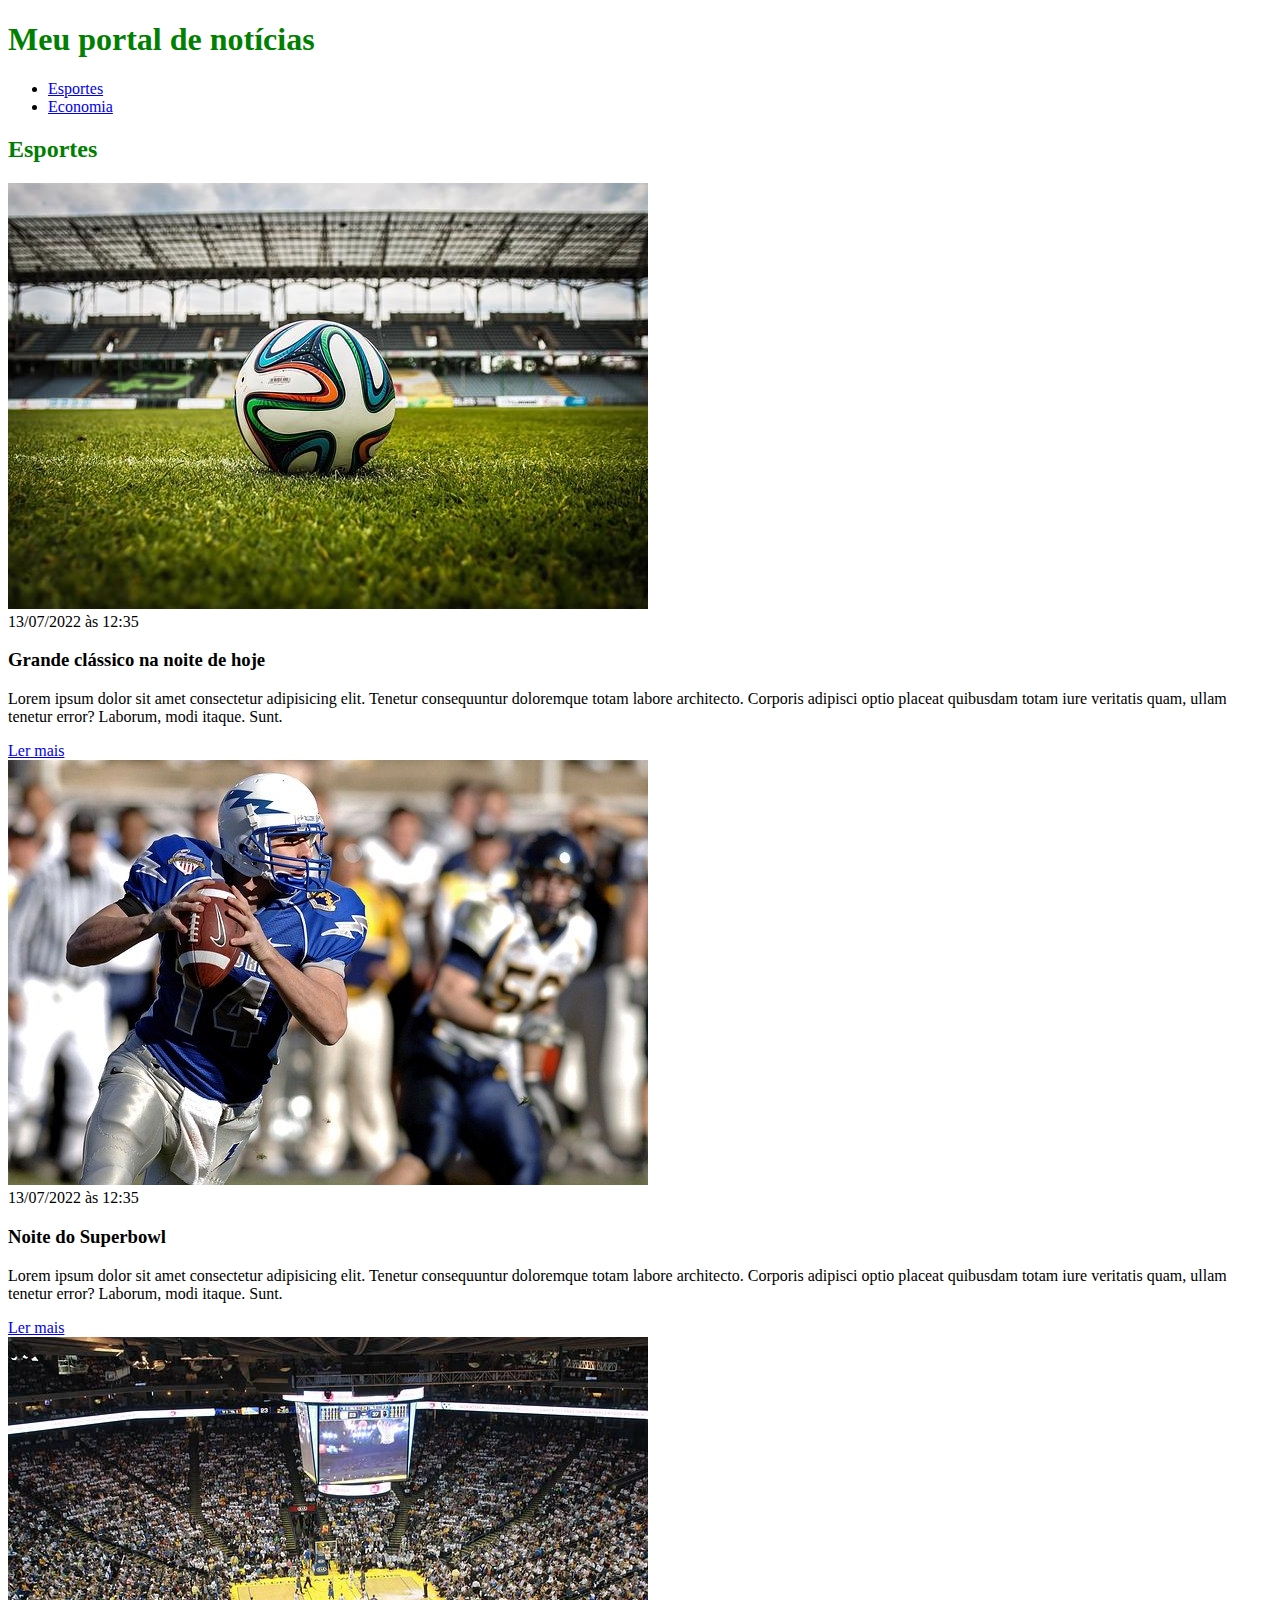
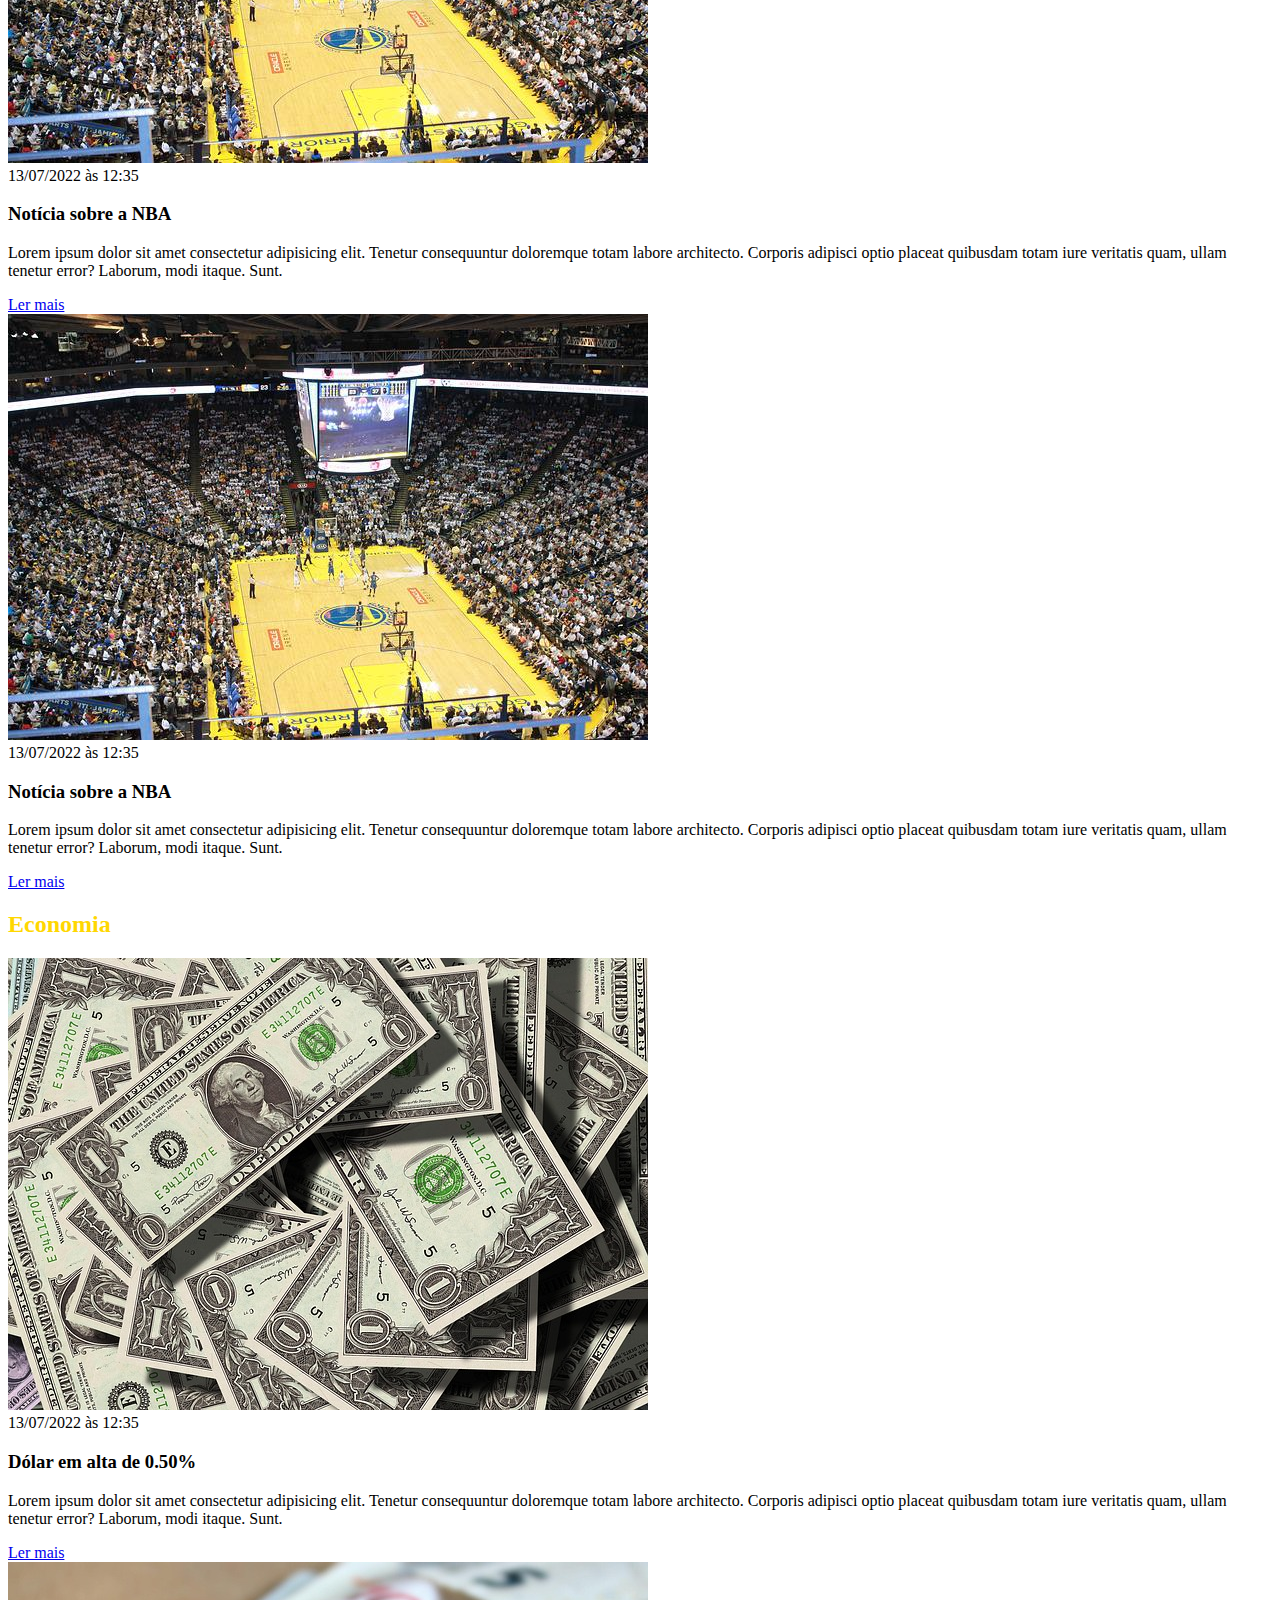
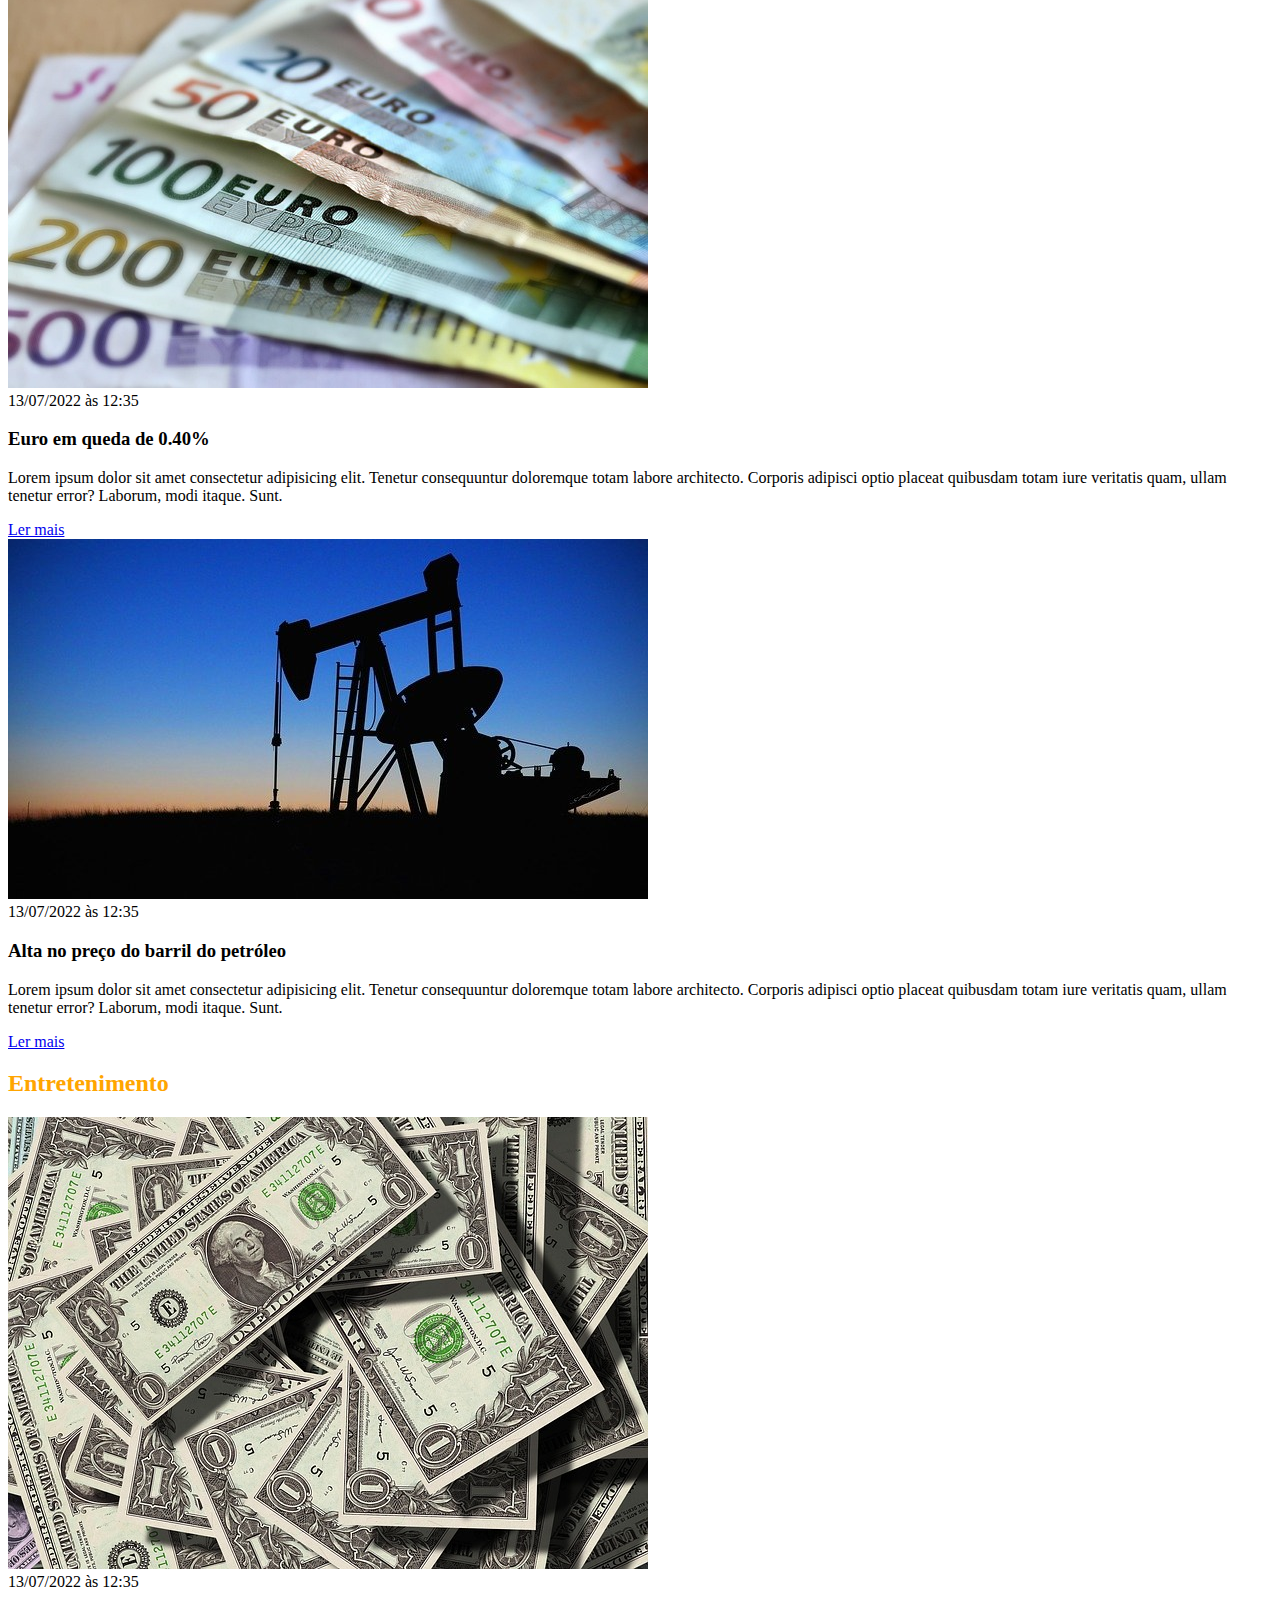
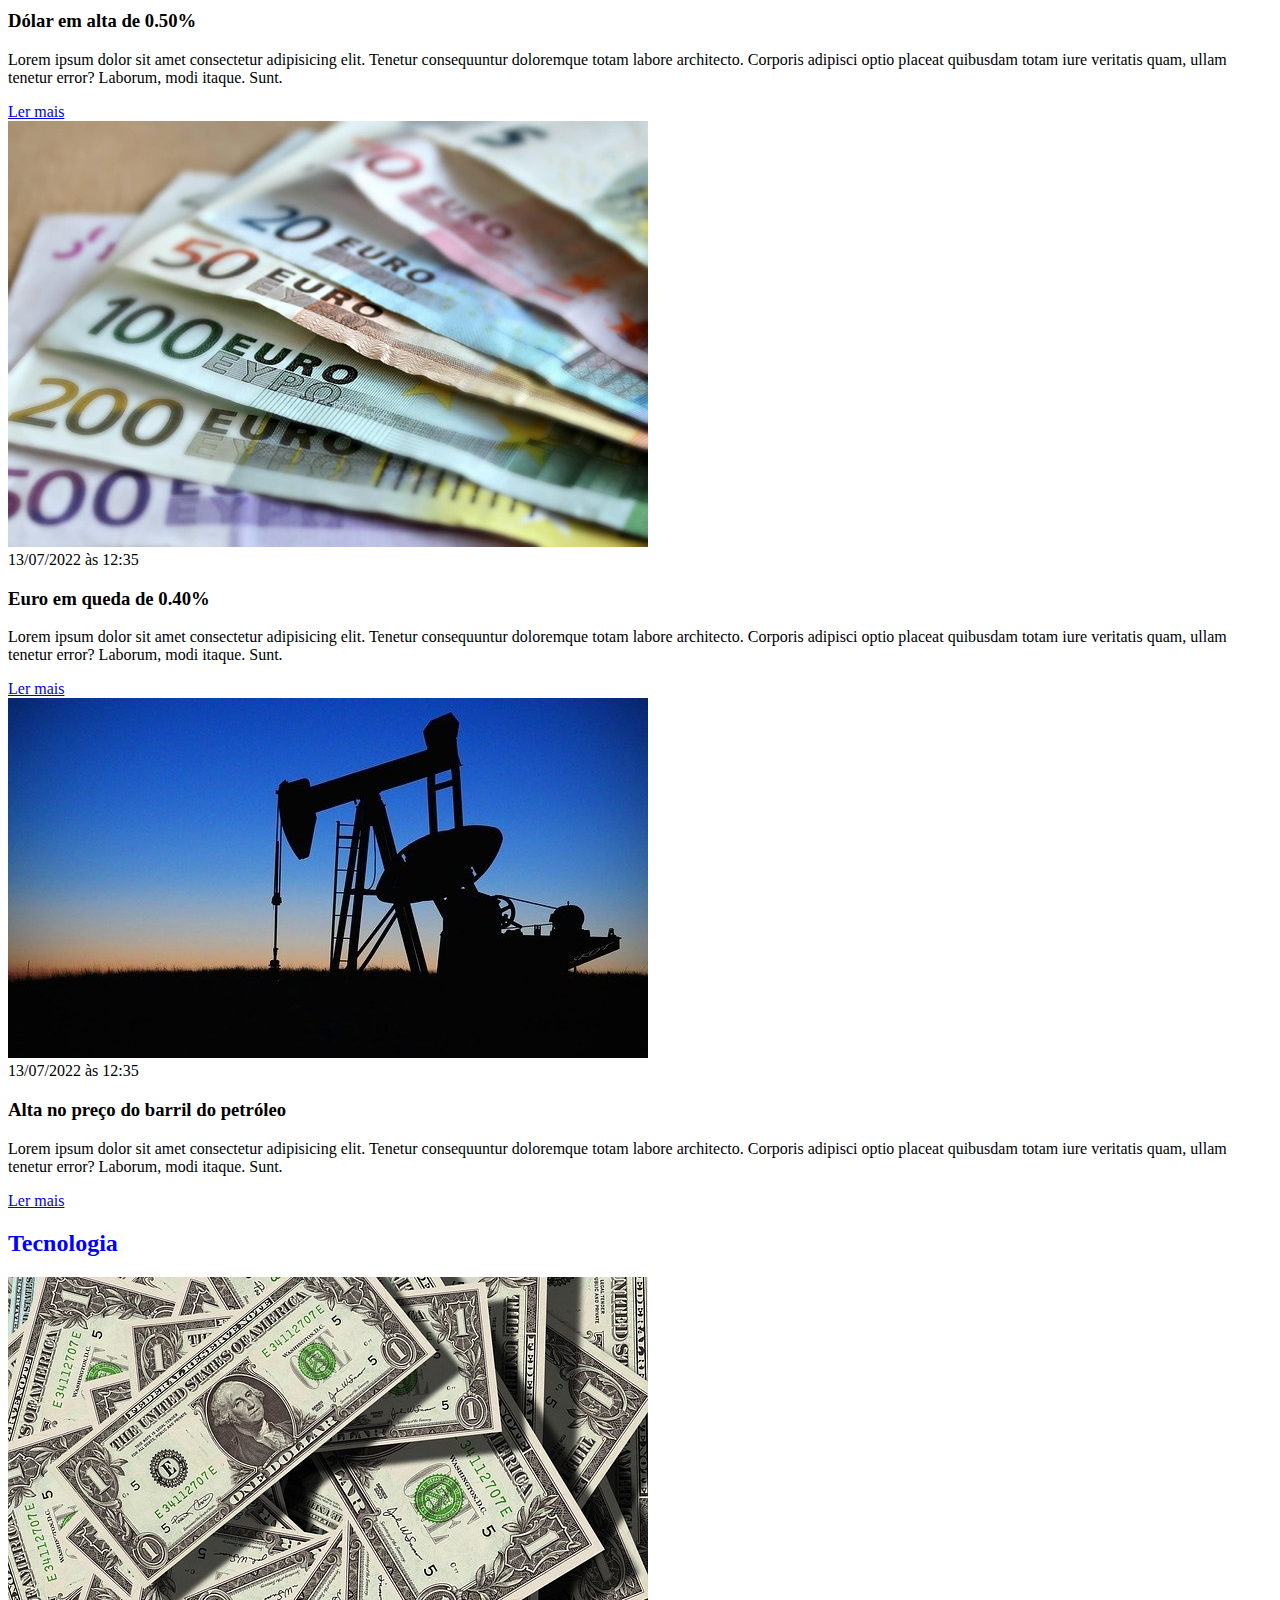
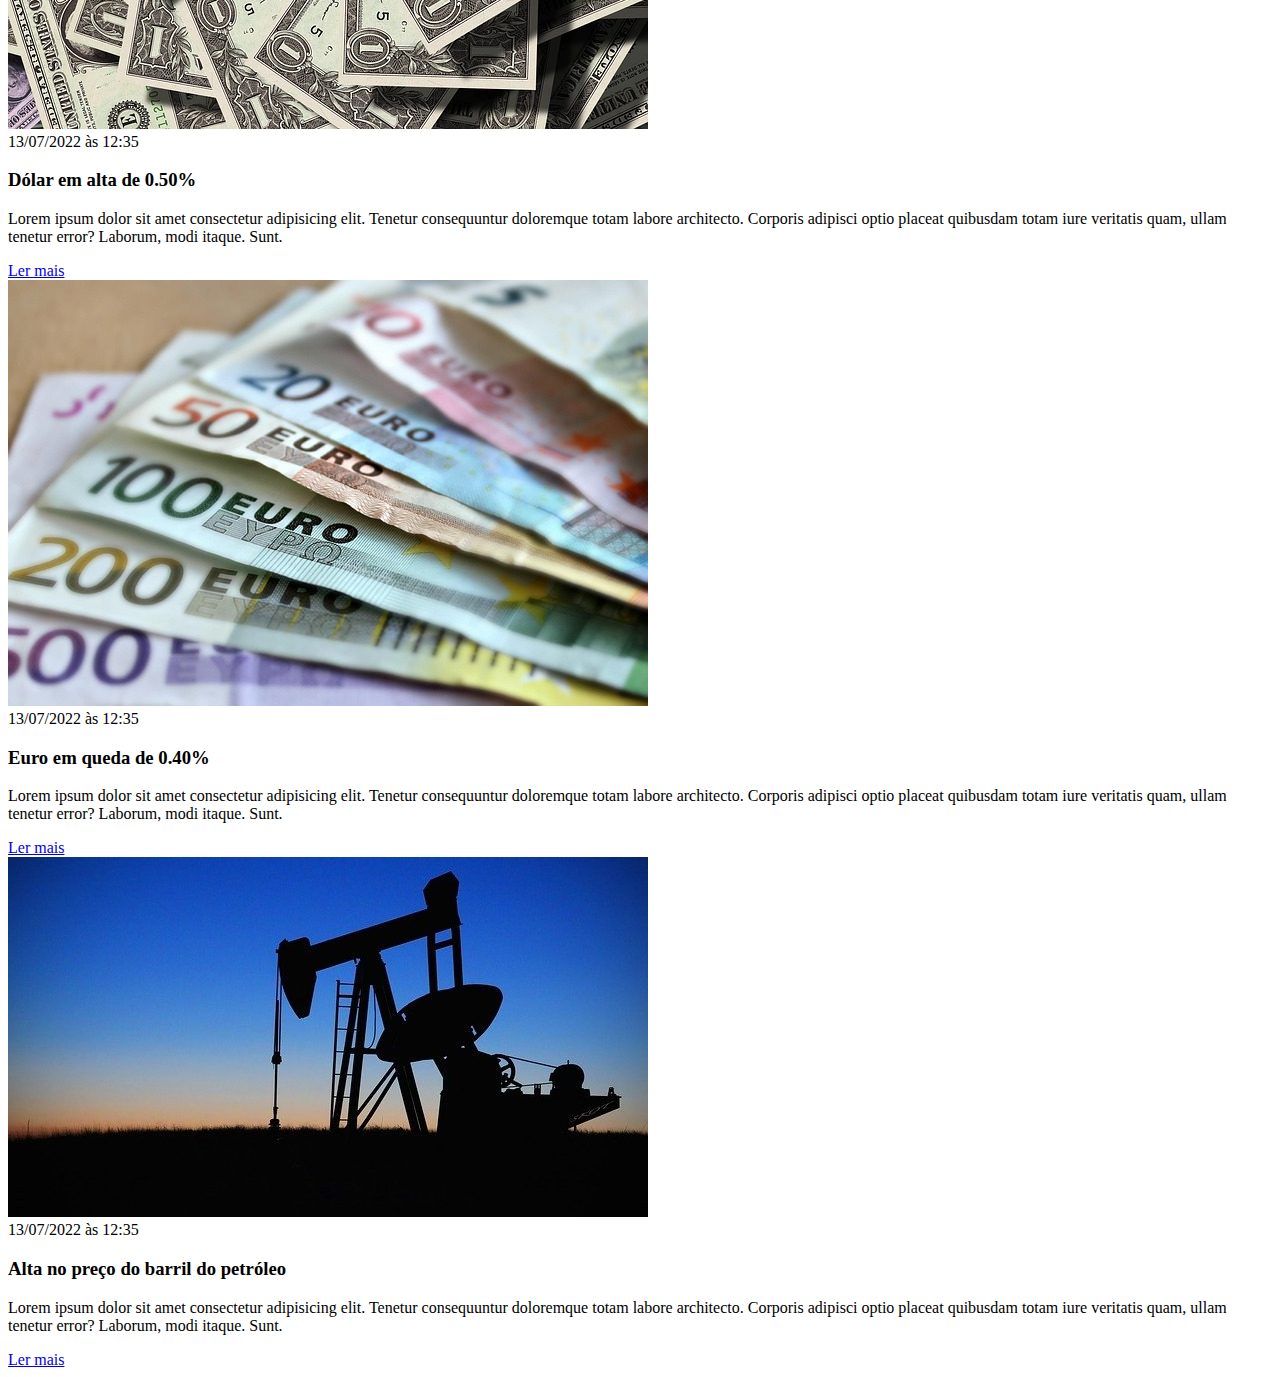
==== css/index.html @ f05da032 "Código novo" ====
<!DOCTYPE html>
<html lang="pt-BR">
<head>
    <meta charset="UTF-8">
    <meta http-equiv="X-UA-Compatible" content="IE=edge">
    <meta name="viewport" content="width=device-width, initial-scale=1.0">
    <title>Meu portal de notícias</title>
    <link rel="stylesheet" href="./main.css" />
</head>
<body>
    <header>
        <h1>Meu portal de notícias</h1>
        <nav>
            <ul>
                <li>
                    <a href="#sports" title="Ir para a seção de esportes">Esportes</a>
                </li>
                <li>
                    <a href="#economy" title="Ir para a seção de notícias">Economia</a>
                </li>
            </ul>
        </nav>
    </header>
    <section id="sports">
        <h2>Esportes</h2>
        <article>
            <img src="./imagens/futebol.jpg" alt="Bola de futebol no gramado" />
            <header>
                <time>13/07/2022 às 12:35</time>
            </header>
            <h3>Grande clássico na noite de hoje</h3>
            <p>
                Lorem ipsum dolor sit amet consectetur adipisicing elit. Tenetur consequuntur doloremque totam labore architecto. Corporis adipisci optio placeat quibusdam totam iure veritatis quam, ullam tenetur error? Laborum, modi itaque. Sunt.
            </p>
            <a href="#" title="Leia a notícia completa">Ler mais</a>
        </article>
        <article>
            <img src="./imagens/futebol-americano.jpg" alt="Jogador de futebol americano correndo com a bola na mão" />
            <header>
                <time>13/07/2022 às 12:35</time>
            </header>
            <h3>Noite do Superbowl</h3>
            <p>
                Lorem ipsum dolor sit amet consectetur adipisicing elit. Tenetur consequuntur doloremque totam labore architecto. Corporis adipisci optio placeat quibusdam totam iure veritatis quam, ullam tenetur error? Laborum, modi itaque. Sunt.
            </p>
            <a href="#" title="Leia a notícia completa">Ler mais</a>
        </article>
        <article>
            <img src="./imagens/basquete.jpg" title="Vista aérea de uma quadra de basquete" />
            <header>
                <time>13/07/2022 às 12:35</time>
            </header>
            <h3>Notícia sobre a NBA</h3>
            <p>
                Lorem ipsum dolor sit amet consectetur adipisicing elit. Tenetur consequuntur doloremque totam labore architecto. Corporis adipisci optio placeat quibusdam totam iure veritatis quam, ullam tenetur error? Laborum, modi itaque. Sunt.
            </p>
            <a href="#" title="Leia a notícia completa">Ler mais</a>
        </article>
        <article>
            <img src="./imagens/basquete.jpg" title="Vista aérea de uma quadra de basquete" />
            <header>
                <time>13/07/2022 às 12:35</time>
            </header>
            <h3>Notícia sobre a NBA</h3>
            <p>
                Lorem ipsum dolor sit amet consectetur adipisicing elit. Tenetur consequuntur doloremque totam labore architecto. Corporis adipisci optio placeat quibusdam totam iure veritatis quam, ullam tenetur error? Laborum, modi itaque. Sunt.
            </p>
            <a href="#" title="Leia a notícia completa">Ler mais</a>
        </article>
    </section>
    <section id="economy">
        <h2 >Economia</h2>
        <article>
            <img src="./imagens/dolares.jpg" alt="Muitos dólares" />
            <header>
                <time>13/07/2022 às 12:35</time>
            </header>
            <h3>Dólar em alta de 0.50%</h3>
            <p>
                Lorem ipsum dolor sit amet consectetur adipisicing elit. Tenetur consequuntur doloremque totam labore architecto. Corporis adipisci optio placeat quibusdam totam iure veritatis quam, ullam tenetur error? Laborum, modi itaque. Sunt.
            </p>
            <a href="#" title="Leia a notícia completa">Ler mais</a>
        </article>
        <article>
            <img src="./imagens/euro.jpg" alt="Várias notas de euro" />
            <header>
                <time>13/07/2022 às 12:35</time>
            </header>
            <h3>Euro em queda de 0.40%</h3>
            <p>
                Lorem ipsum dolor sit amet consectetur adipisicing elit. Tenetur consequuntur doloremque totam labore architecto. Corporis adipisci optio placeat quibusdam totam iure veritatis quam, ullam tenetur error? Laborum, modi itaque. Sunt.
            </p>
            <a href="#" title="Leia a notícia completa">Ler mais</a>
        </article>
        <article>
            <img src="./imagens/petroleo.jpg" alt="Extração de petróleo" />
            <header>
                <time>13/07/2022 às 12:35</time>
            </header>
            <h3>Alta no preço do barril do petróleo</h3>
            <p>
                Lorem ipsum dolor sit amet consectetur adipisicing elit. Tenetur consequuntur doloremque totam labore architecto. Corporis adipisci optio placeat quibusdam totam iure veritatis quam, ullam tenetur error? Laborum, modi itaque. Sunt.
            </p>
            <a href="#" title="Leia a notícia completa">Ler mais</a>
        </article>
    </section>
    <section id="entret">
        <h2 >Entretenimento</h2>
        <article>
            <img src="./imagens/dolares.jpg" alt="Muitos dólares" />
            <header>
                <time>13/07/2022 às 12:35</time>
            </header>
            <h3>Dólar em alta de 0.50%</h3>
            <p>
                Lorem ipsum dolor sit amet consectetur adipisicing elit. Tenetur consequuntur doloremque totam labore architecto. Corporis adipisci optio placeat quibusdam totam iure veritatis quam, ullam tenetur error? Laborum, modi itaque. Sunt.
            </p>
            <a href="#" title="Leia a notícia completa">Ler mais</a>
        </article>
        <article>
            <img src="./imagens/euro.jpg" alt="Várias notas de euro" />
            <header>
                <time>13/07/2022 às 12:35</time>
            </header>
            <h3>Euro em queda de 0.40%</h3>
            <p>
                Lorem ipsum dolor sit amet consectetur adipisicing elit. Tenetur consequuntur doloremque totam labore architecto. Corporis adipisci optio placeat quibusdam totam iure veritatis quam, ullam tenetur error? Laborum, modi itaque. Sunt.
            </p>
            <a href="#" title="Leia a notícia completa">Ler mais</a>
        </article>
        <article>
            <img src="./imagens/petroleo.jpg" alt="Extração de petróleo" />
            <header>
                <time>13/07/2022 às 12:35</time>
            </header>
            <h3>Alta no preço do barril do petróleo</h3>
            <p>
                Lorem ipsum dolor sit amet consectetur adipisicing elit. Tenetur consequuntur doloremque totam labore architecto. Corporis adipisci optio placeat quibusdam totam iure veritatis quam, ullam tenetur error? Laborum, modi itaque. Sunt.
            </p>
            <a href="#" title="Leia a notícia completa">Ler mais</a>
        </article>
    </section>
    <section id="tec">
        <h2 >Tecnologia</h2>
        <article>
            <img src="./imagens/dolares.jpg" alt="Muitos dólares" />
            <header>
                <time>13/07/2022 às 12:35</time>
            </header>
            <h3>Dólar em alta de 0.50%</h3>
            <p>
                Lorem ipsum dolor sit amet consectetur adipisicing elit. Tenetur consequuntur doloremque totam labore architecto. Corporis adipisci optio placeat quibusdam totam iure veritatis quam, ullam tenetur error? Laborum, modi itaque. Sunt.
            </p>
            <a href="#" title="Leia a notícia completa">Ler mais</a>
        </article>
        <article>
            <img src="./imagens/euro.jpg" alt="Várias notas de euro" />
            <header>
                <time>13/07/2022 às 12:35</time>
            </header>
            <h3>Euro em queda de 0.40%</h3>
            <p>
                Lorem ipsum dolor sit amet consectetur adipisicing elit. Tenetur consequuntur doloremque totam labore architecto. Corporis adipisci optio placeat quibusdam totam iure veritatis quam, ullam tenetur error? Laborum, modi itaque. Sunt.
            </p>
            <a href="#" title="Leia a notícia completa">Ler mais</a>
        </article>
        <article>
            <img src="./imagens/petroleo.jpg" alt="Extração de petróleo" />
            <header>
                <time>13/07/2022 às 12:35</time>
            </header>
            <h3>Alta no preço do barril do petróleo</h3>
            <p>
                Lorem ipsum dolor sit amet consectetur adipisicing elit. Tenetur consequuntur doloremque totam labore architecto. Corporis adipisci optio placeat quibusdam totam iure veritatis quam, ullam tenetur error? Laborum, modi itaque. Sunt.
            </p>
            <a href="#" title="Leia a notícia completa">Ler mais</a>
        </article>
    </section>
</body>
</html>
---- css/main.css ----
h1{
    color: green;
}

h2{
    color: green;
}

#economy h2{
    color: gold;
}

#entret h2{
    color: orange;
}

#tec h2{
    color: blue;
}
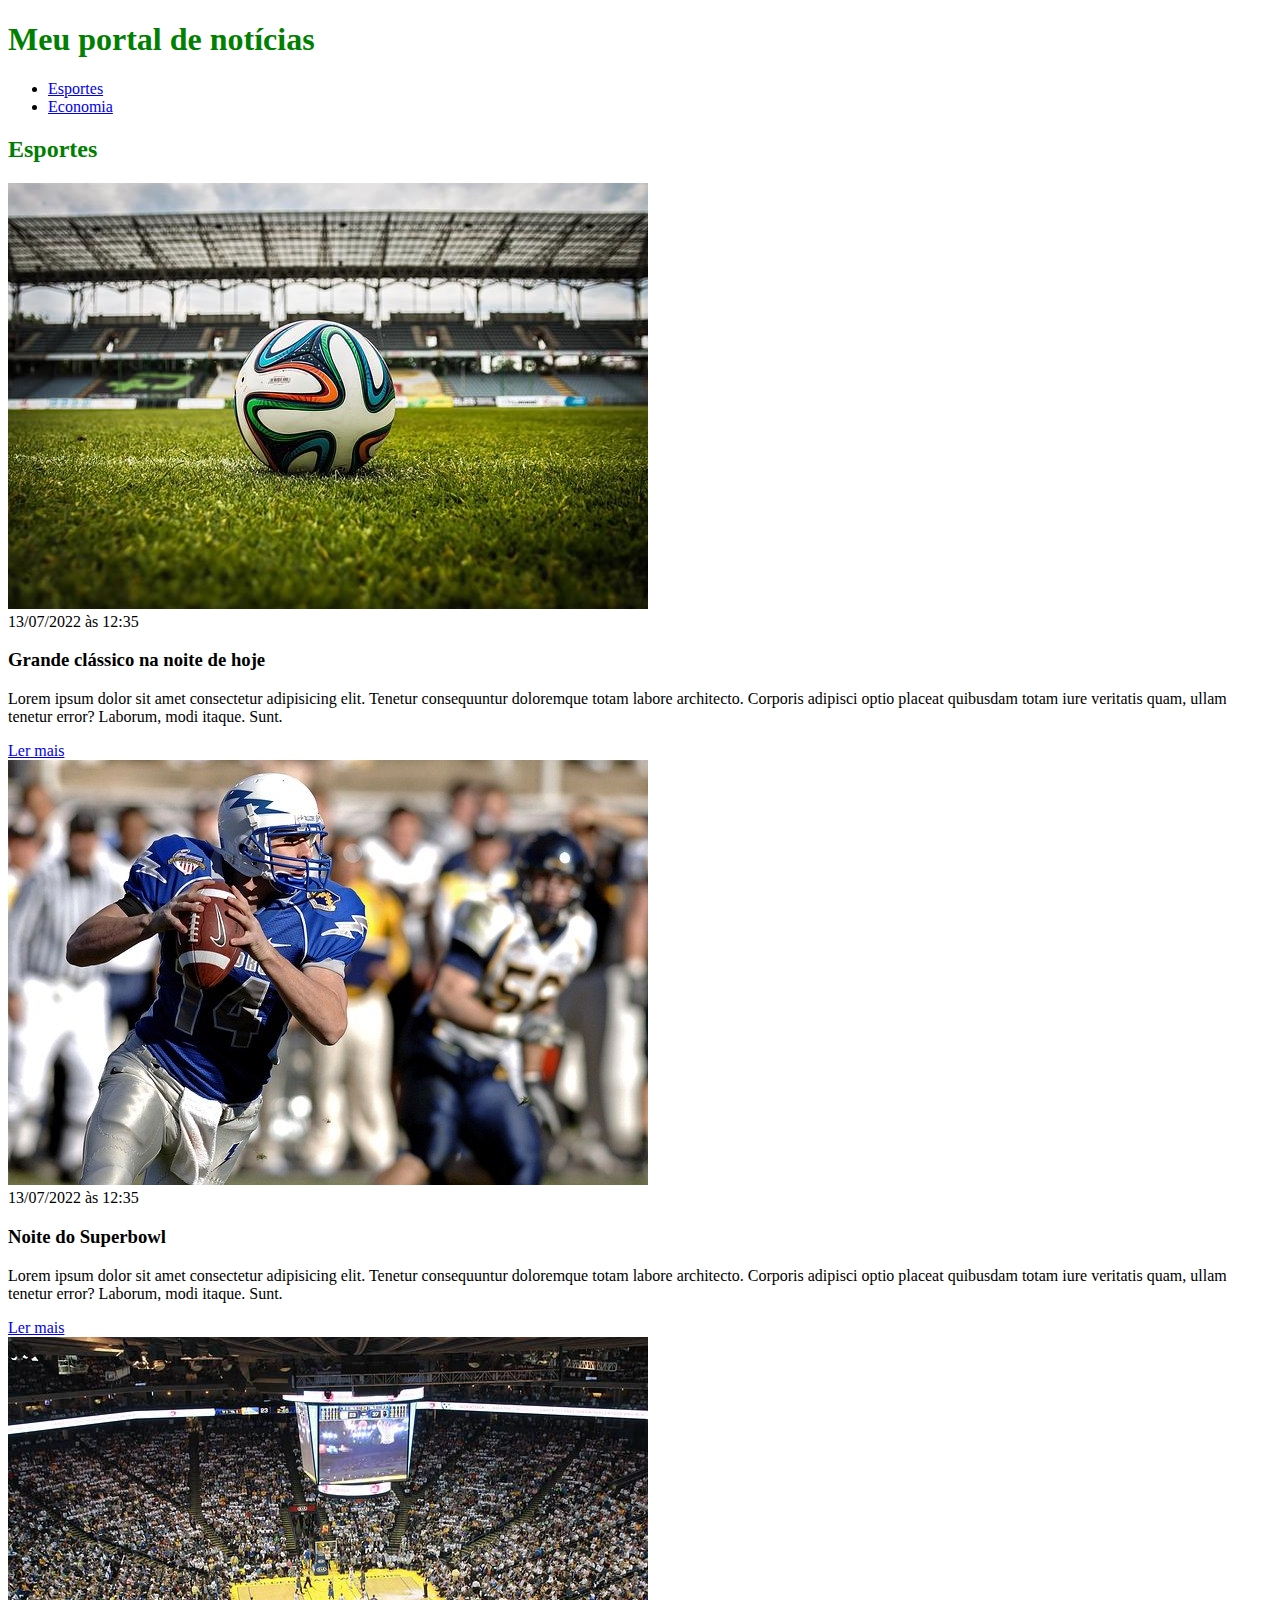
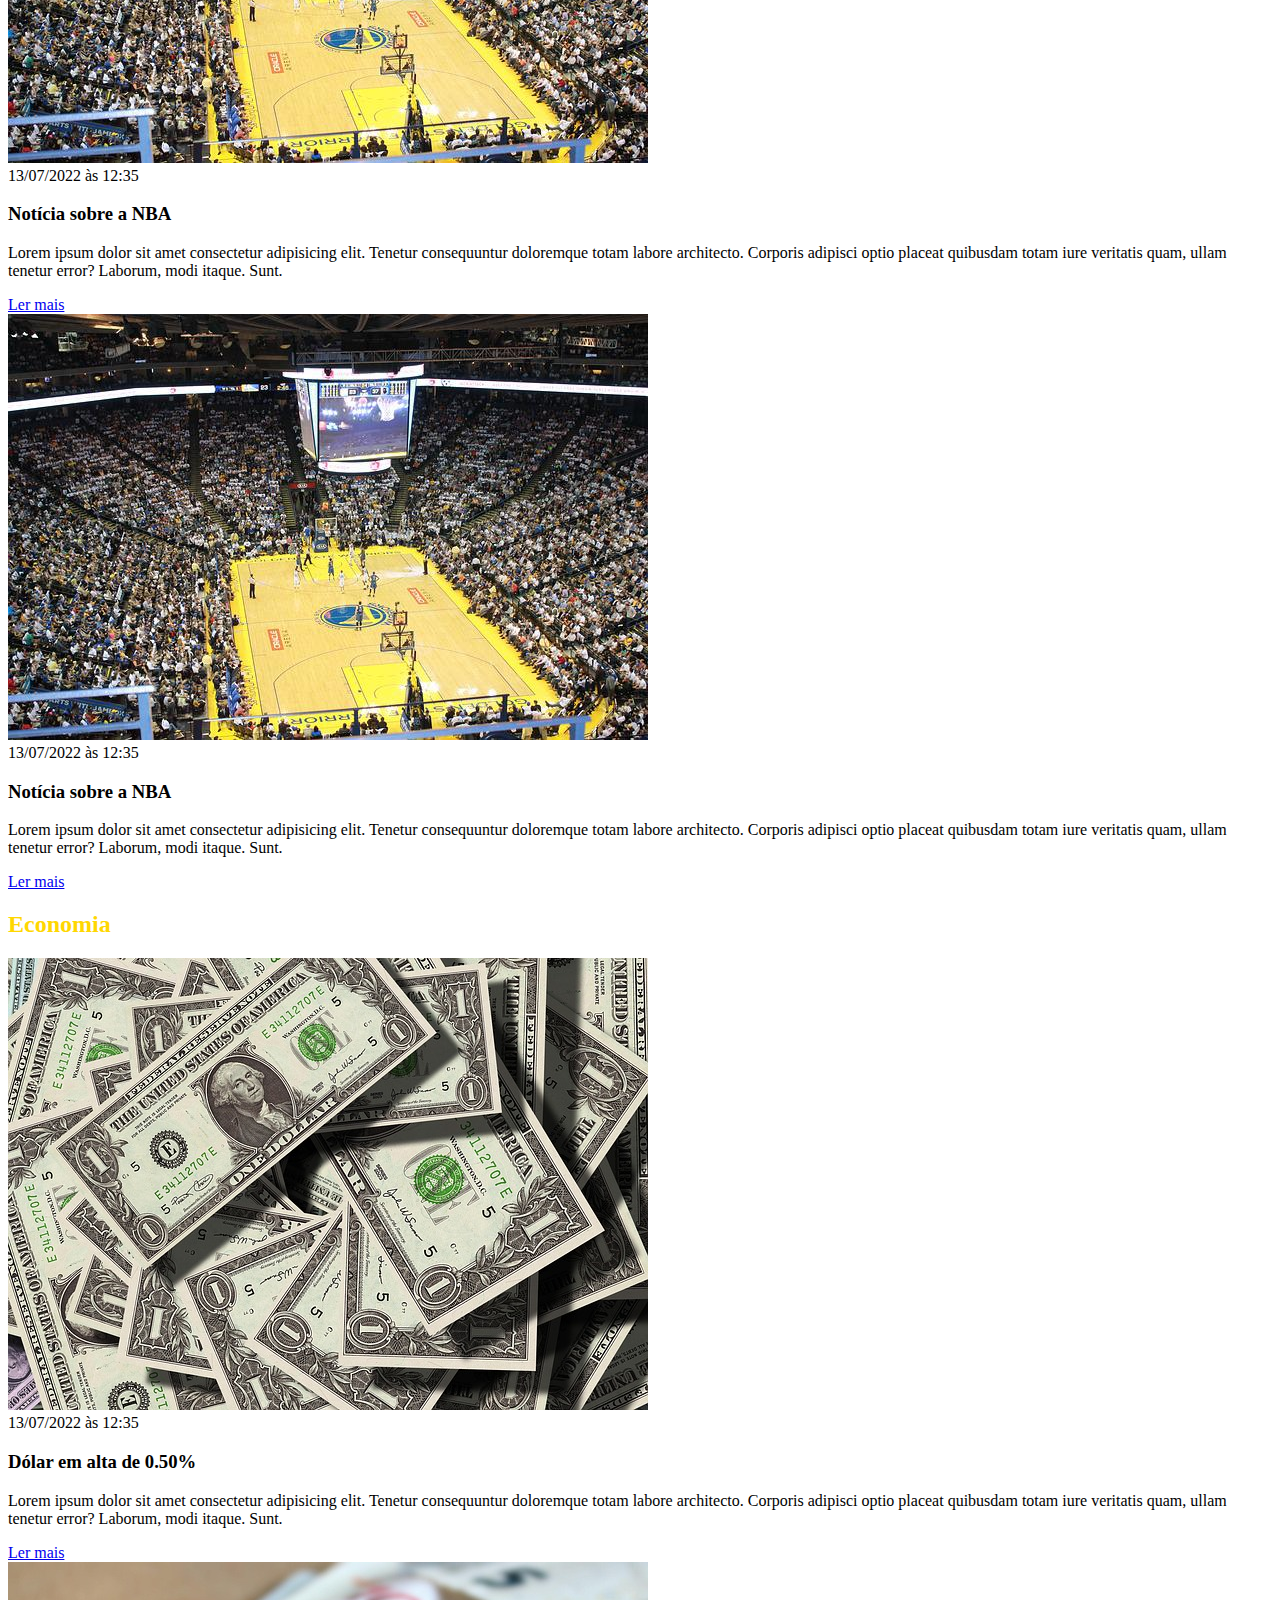
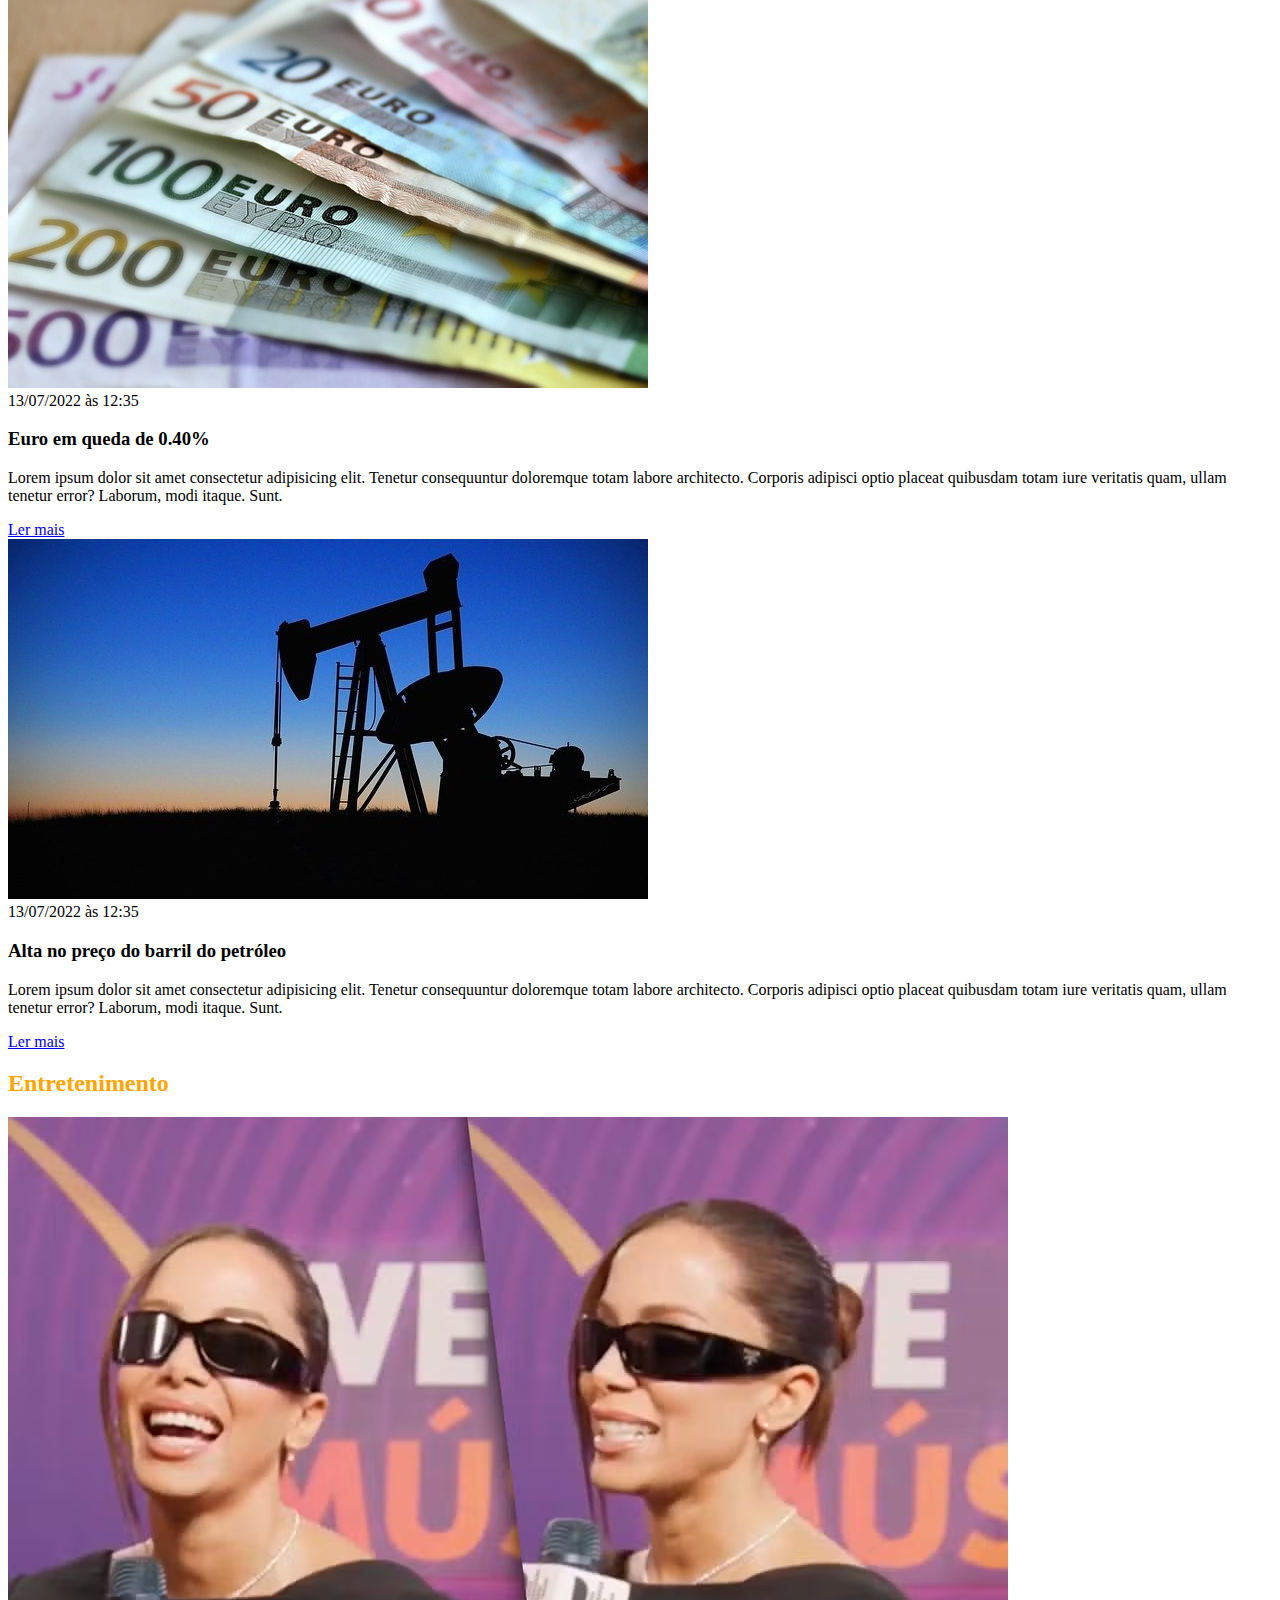
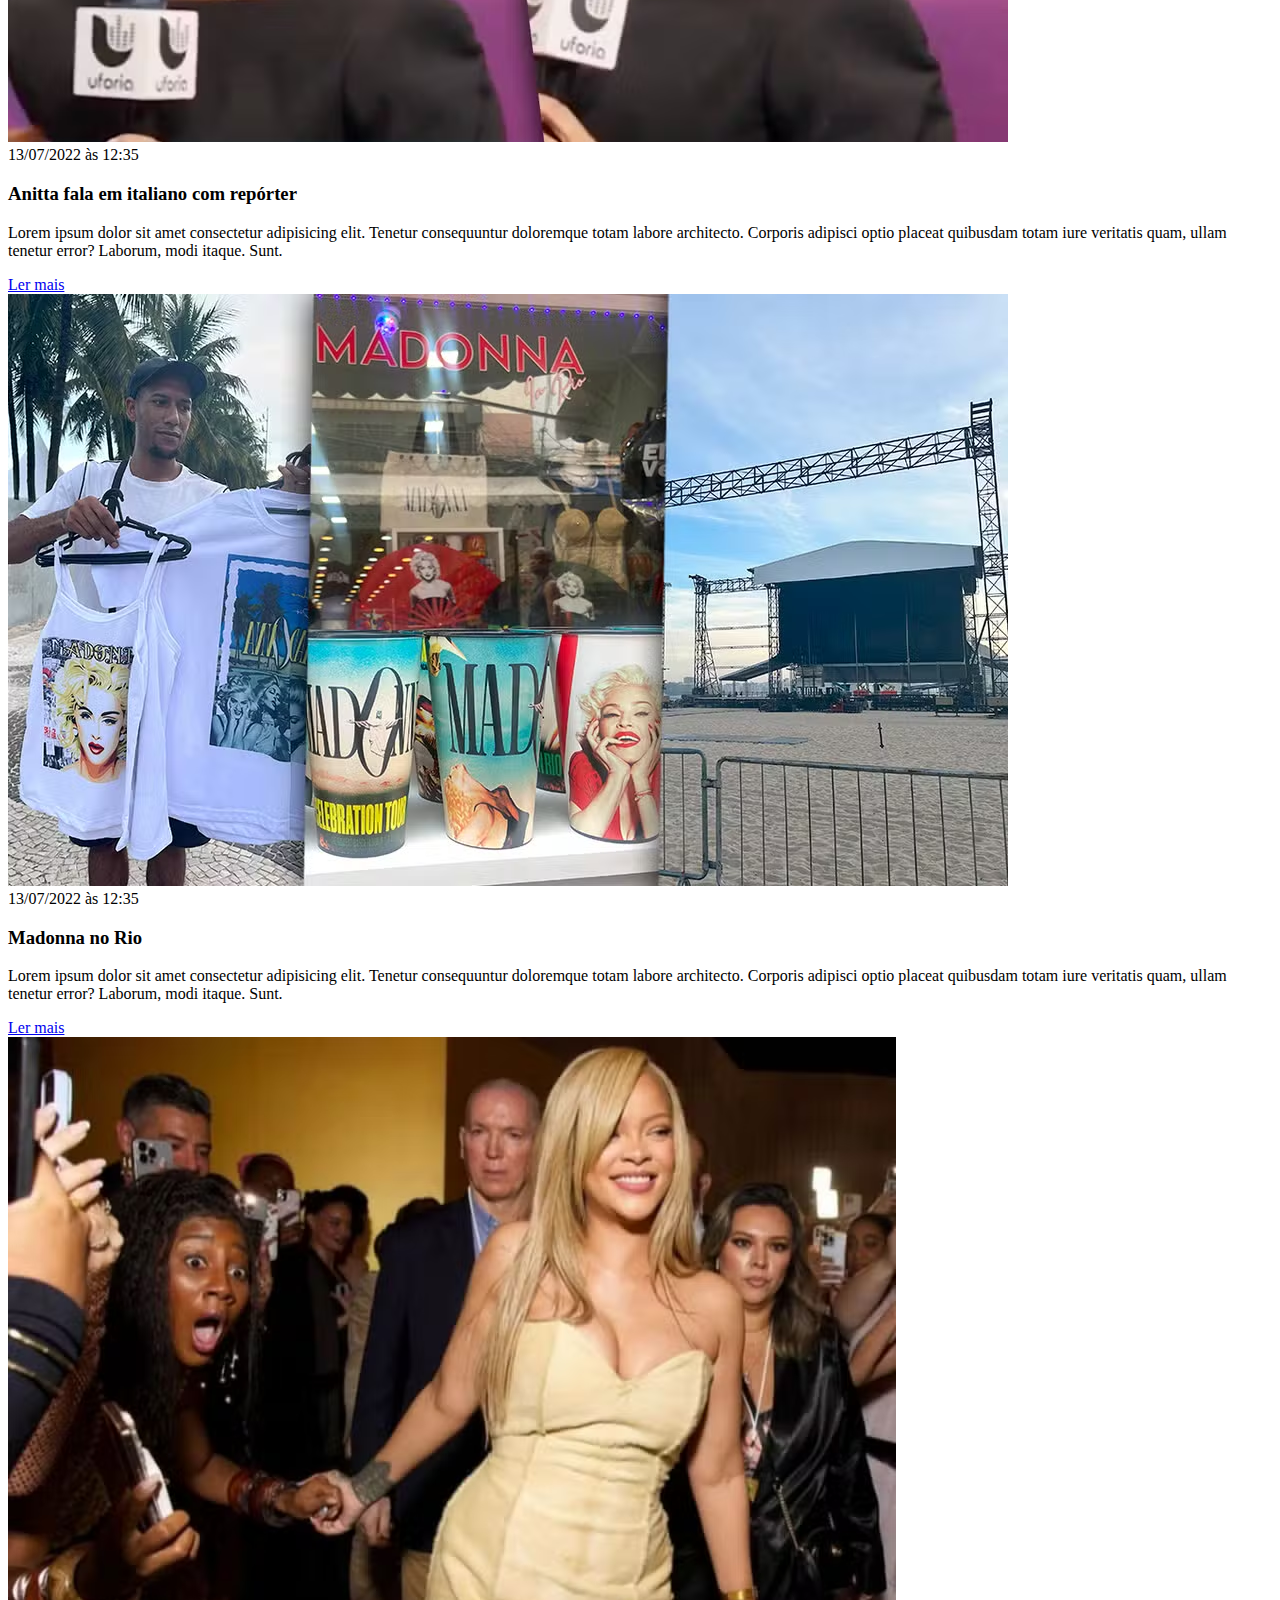
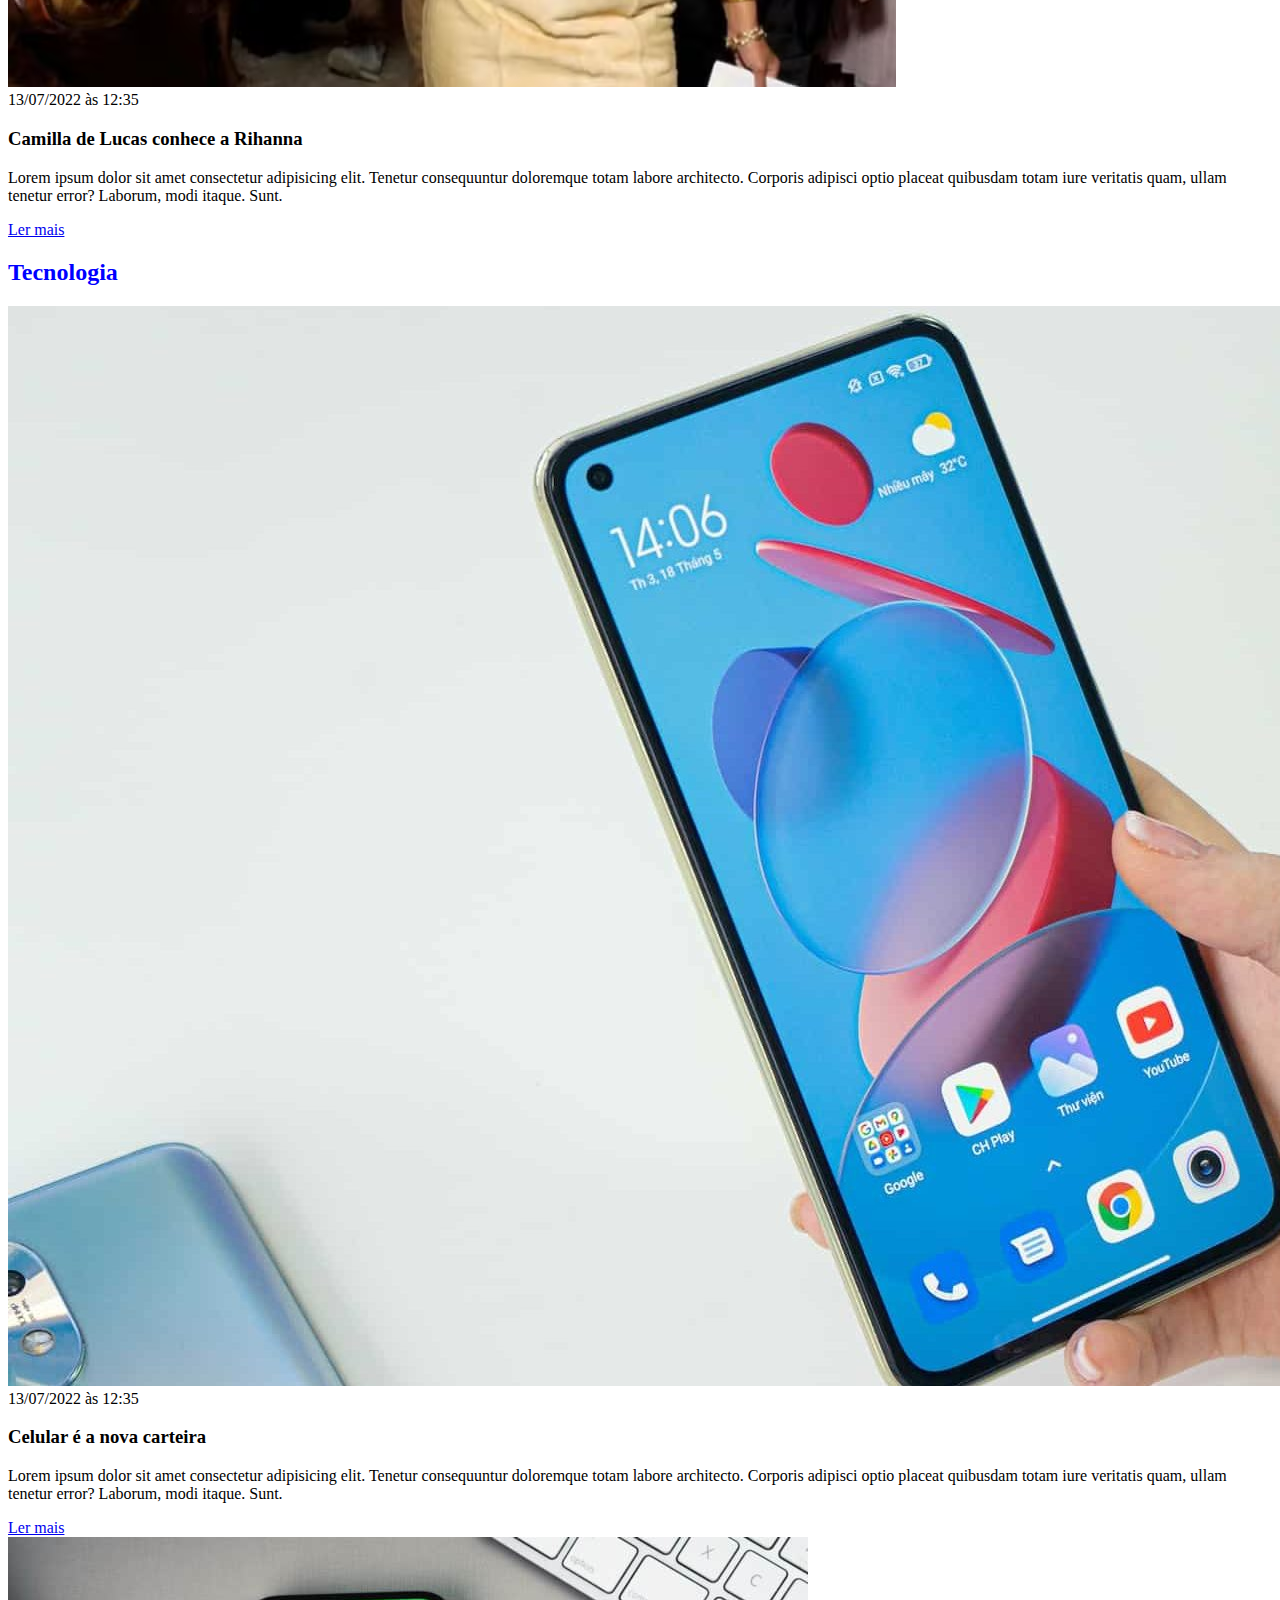
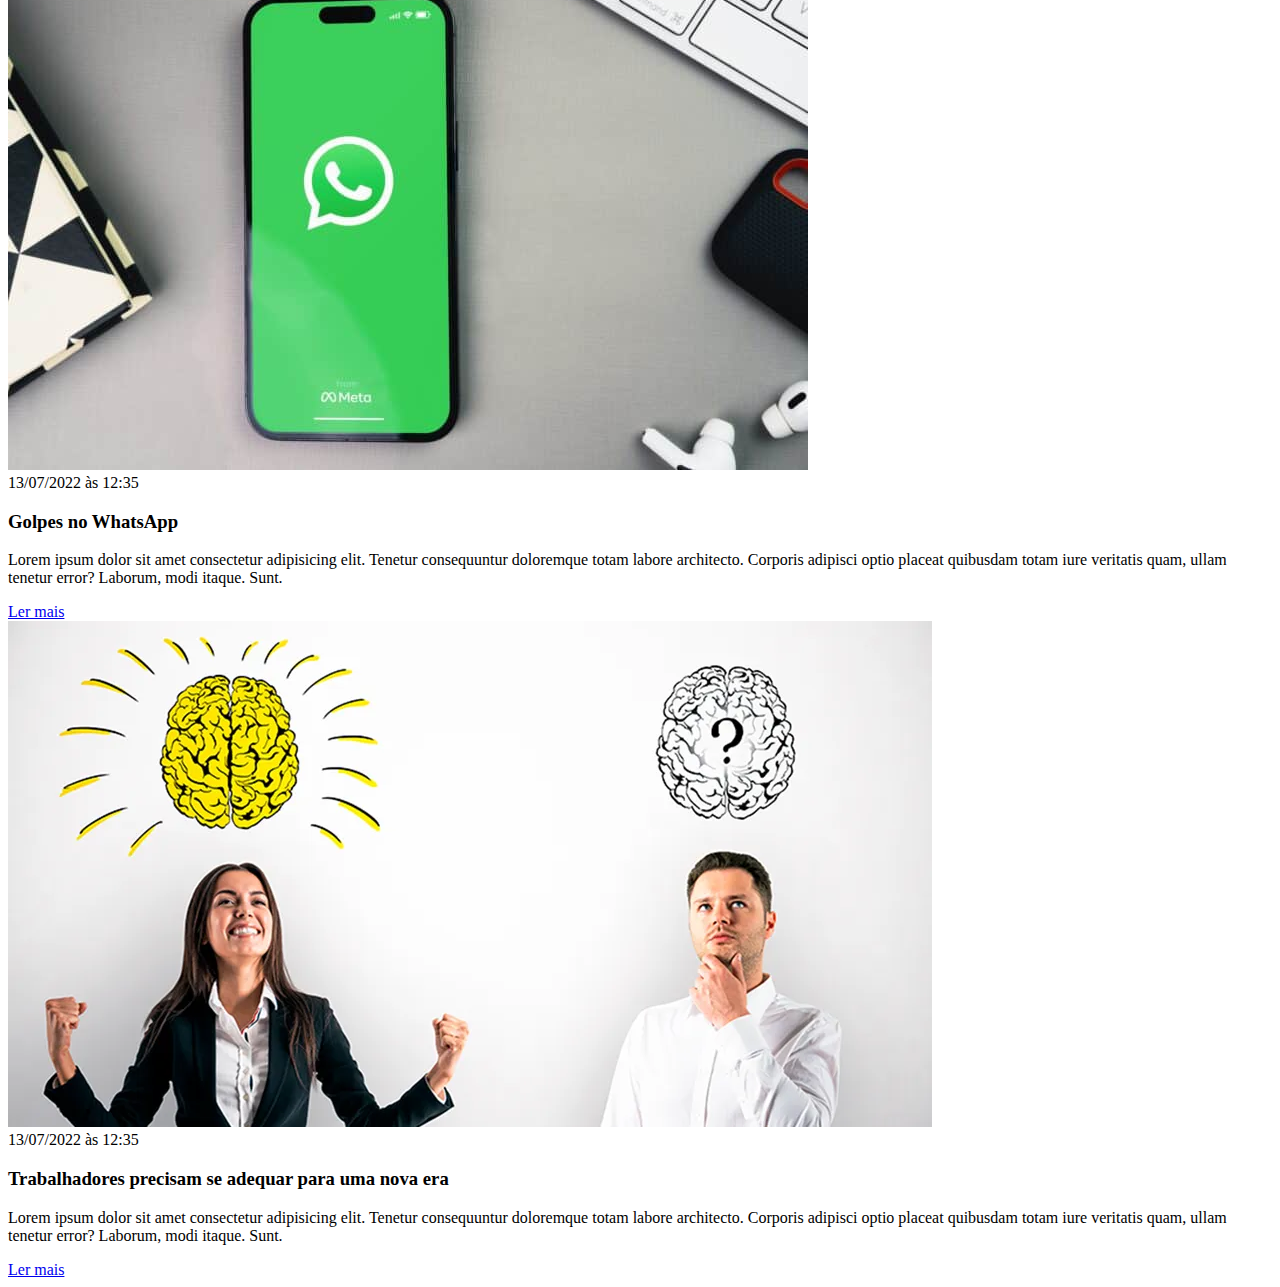
==== commit 63bbc8c7: "Novo exercício" ====
--- a/css/index.html
+++ b/css/index.html
@@ -107,33 +107,33 @@
     <section id="entret">
         <h2 >Entretenimento</h2>
         <article>
-            <img src="./imagens/dolares.jpg" alt="Muitos dólares" />
+            <img src="./imagens/anitta.png" alt="Anita" />
             <header>
                 <time>13/07/2022 às 12:35</time>
             </header>
-            <h3>Dólar em alta de 0.50%</h3>
+            <h3>Anitta fala em italiano com repórter</h3>
             <p>
                 Lorem ipsum dolor sit amet consectetur adipisicing elit. Tenetur consequuntur doloremque totam labore architecto. Corporis adipisci optio placeat quibusdam totam iure veritatis quam, ullam tenetur error? Laborum, modi itaque. Sunt.
             </p>
             <a href="#" title="Leia a notícia completa">Ler mais</a>
         </article>
         <article>
-            <img src="./imagens/euro.jpg" alt="Várias notas de euro" />
+            <img src="./imagens/madonna.png" alt="Madonna" />
             <header>
                 <time>13/07/2022 às 12:35</time>
             </header>
-            <h3>Euro em queda de 0.40%</h3>
+            <h3>Madonna no Rio</h3>
             <p>
                 Lorem ipsum dolor sit amet consectetur adipisicing elit. Tenetur consequuntur doloremque totam labore architecto. Corporis adipisci optio placeat quibusdam totam iure veritatis quam, ullam tenetur error? Laborum, modi itaque. Sunt.
             </p>
             <a href="#" title="Leia a notícia completa">Ler mais</a>
         </article>
         <article>
-            <img src="./imagens/petroleo.jpg" alt="Extração de petróleo" />
+            <img src="./imagens/ri.png" alt="Rihanna" />
             <header>
                 <time>13/07/2022 às 12:35</time>
             </header>
-            <h3>Alta no preço do barril do petróleo</h3>
+            <h3>Camilla de Lucas conhece a Rihanna</h3>
             <p>
                 Lorem ipsum dolor sit amet consectetur adipisicing elit. Tenetur consequuntur doloremque totam labore architecto. Corporis adipisci optio placeat quibusdam totam iure veritatis quam, ullam tenetur error? Laborum, modi itaque. Sunt.
             </p>
@@ -143,33 +143,33 @@
     <section id="tec">
         <h2 >Tecnologia</h2>
         <article>
-            <img src="./imagens/dolares.jpg" alt="Muitos dólares" />
+            <img src="./imagens/celular.jpg" alt="Celular" />
             <header>
                 <time>13/07/2022 às 12:35</time>
             </header>
-            <h3>Dólar em alta de 0.50%</h3>
+            <h3>Celular é a nova carteira</h3>
             <p>
                 Lorem ipsum dolor sit amet consectetur adipisicing elit. Tenetur consequuntur doloremque totam labore architecto. Corporis adipisci optio placeat quibusdam totam iure veritatis quam, ullam tenetur error? Laborum, modi itaque. Sunt.
             </p>
             <a href="#" title="Leia a notícia completa">Ler mais</a>
         </article>
         <article>
-            <img src="./imagens/euro.jpg" alt="Várias notas de euro" />
+            <img src="./imagens/whatsapp.jpg" alt="WhatsApp" />
             <header>
                 <time>13/07/2022 às 12:35</time>
             </header>
-            <h3>Euro em queda de 0.40%</h3>
+            <h3>Golpes no WhatsApp</h3>
             <p>
                 Lorem ipsum dolor sit amet consectetur adipisicing elit. Tenetur consequuntur doloremque totam labore architecto. Corporis adipisci optio placeat quibusdam totam iure veritatis quam, ullam tenetur error? Laborum, modi itaque. Sunt.
             </p>
             <a href="#" title="Leia a notícia completa">Ler mais</a>
         </article>
         <article>
-            <img src="./imagens/petroleo.jpg" alt="Extração de petróleo" />
+            <img src="./imagens/trabalhadores.png" alt="Pessoas pensando" />
             <header>
                 <time>13/07/2022 às 12:35</time>
             </header>
-            <h3>Alta no preço do barril do petróleo</h3>
+            <h3>Trabalhadores precisam se adequar para uma nova era</h3>
             <p>
                 Lorem ipsum dolor sit amet consectetur adipisicing elit. Tenetur consequuntur doloremque totam labore architecto. Corporis adipisci optio placeat quibusdam totam iure veritatis quam, ullam tenetur error? Laborum, modi itaque. Sunt.
             </p>
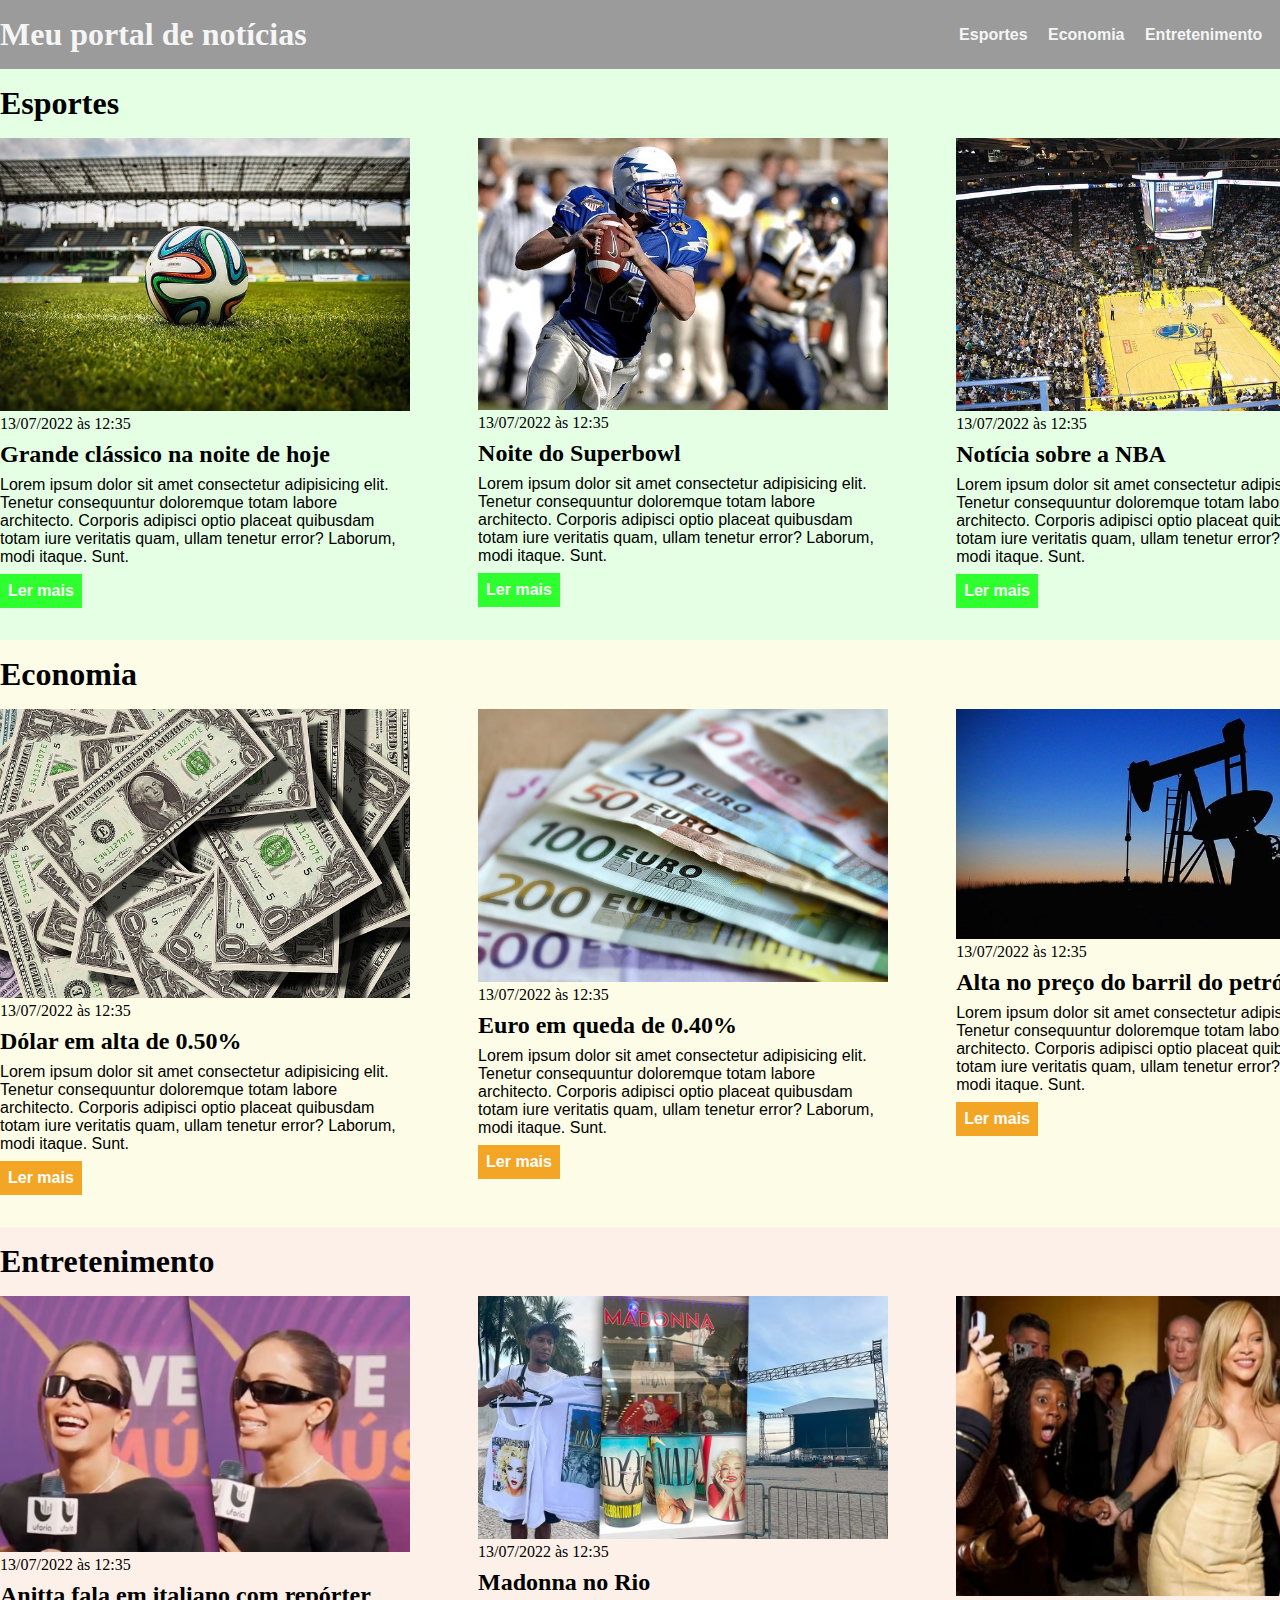
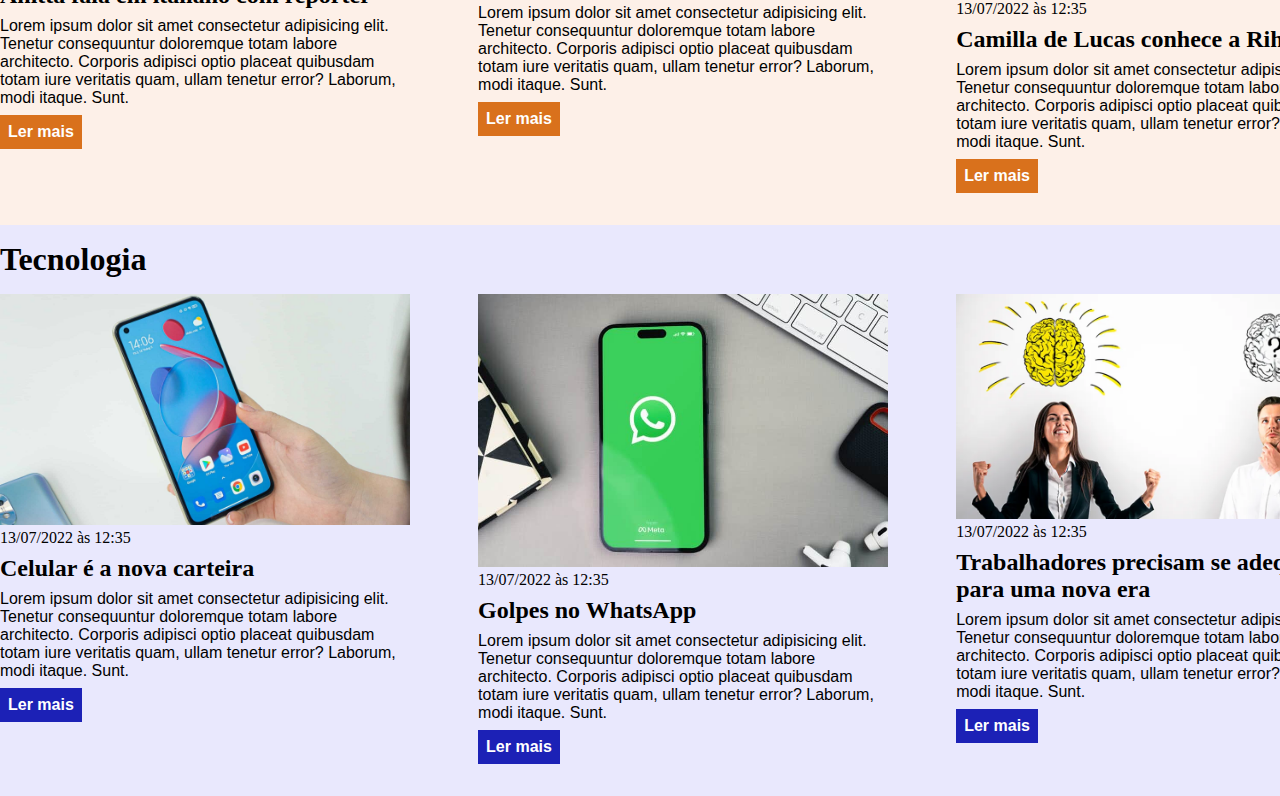
==== commit 0cd6f416: "atualização atividade" ====
--- a/css/index.html
+++ b/css/index.html
@@ -9,172 +9,185 @@
 </head>
 <body>
     <header>
-        <h1>Meu portal de notícias</h1>
-        <nav>
-            <ul>
-                <li>
-                    <a href="#sports" title="Ir para a seção de esportes">Esportes</a>
-                </li>
-                <li>
-                    <a href="#economy" title="Ir para a seção de notícias">Economia</a>
-                </li>
-            </ul>
-        </nav>
+        <div class="container">
+            <h1>Meu portal de notícias</h1>
+            <nav>
+                <ul>
+                    <li>
+                        <a href="#sports" title="Ir para a seção de esportes">Esportes</a>
+                    </li>
+                    <li>
+                        <a href="#economy" title="Ir para a seção de notícias">Economia</a>
+                    </li>
+                    <li>
+                        <a href="#entret" title="Ir para a seção de notícias">Entretenimento</a>
+                    </li>
+                    <li>
+                        <a href="#tec" title="Ir para a seção de notícias">Tecnologia</a>
+                    </li>
+                </ul>
+            </nav>
+        </div>
     </header>
     <section id="sports">
-        <h2>Esportes</h2>
-        <article>
-            <img src="./imagens/futebol.jpg" alt="Bola de futebol no gramado" />
-            <header>
-                <time>13/07/2022 às 12:35</time>
-            </header>
-            <h3>Grande clássico na noite de hoje</h3>
-            <p>
-                Lorem ipsum dolor sit amet consectetur adipisicing elit. Tenetur consequuntur doloremque totam labore architecto. Corporis adipisci optio placeat quibusdam totam iure veritatis quam, ullam tenetur error? Laborum, modi itaque. Sunt.
-            </p>
-            <a href="#" title="Leia a notícia completa">Ler mais</a>
-        </article>
-        <article>
-            <img src="./imagens/futebol-americano.jpg" alt="Jogador de futebol americano correndo com a bola na mão" />
-            <header>
-                <time>13/07/2022 às 12:35</time>
-            </header>
-            <h3>Noite do Superbowl</h3>
-            <p>
-                Lorem ipsum dolor sit amet consectetur adipisicing elit. Tenetur consequuntur doloremque totam labore architecto. Corporis adipisci optio placeat quibusdam totam iure veritatis quam, ullam tenetur error? Laborum, modi itaque. Sunt.
-            </p>
-            <a href="#" title="Leia a notícia completa">Ler mais</a>
-        </article>
-        <article>
-            <img src="./imagens/basquete.jpg" title="Vista aérea de uma quadra de basquete" />
-            <header>
-                <time>13/07/2022 às 12:35</time>
-            </header>
-            <h3>Notícia sobre a NBA</h3>
-            <p>
-                Lorem ipsum dolor sit amet consectetur adipisicing elit. Tenetur consequuntur doloremque totam labore architecto. Corporis adipisci optio placeat quibusdam totam iure veritatis quam, ullam tenetur error? Laborum, modi itaque. Sunt.
-            </p>
-            <a href="#" title="Leia a notícia completa">Ler mais</a>
-        </article>
-        <article>
-            <img src="./imagens/basquete.jpg" title="Vista aérea de uma quadra de basquete" />
-            <header>
-                <time>13/07/2022 às 12:35</time>
-            </header>
-            <h3>Notícia sobre a NBA</h3>
-            <p>
-                Lorem ipsum dolor sit amet consectetur adipisicing elit. Tenetur consequuntur doloremque totam labore architecto. Corporis adipisci optio placeat quibusdam totam iure veritatis quam, ullam tenetur error? Laborum, modi itaque. Sunt.
-            </p>
-            <a href="#" title="Leia a notícia completa">Ler mais</a>
-        </article>
+        <div class="container">
+            <h2>Esportes</h2>
+            <div class="articles">
+                <article>
+                    <img src="./imagens/futebol.jpg" alt="Bola de futebol no gramado" />
+                    <header>
+                        <time>13/07/2022 às 12:35</time>
+                    </header>
+                    <h3>Grande clássico na noite de hoje</h3>
+                    <p>
+                        Lorem ipsum dolor sit amet consectetur adipisicing elit. Tenetur consequuntur doloremque totam labore architecto. Corporis adipisci optio placeat quibusdam totam iure veritatis quam, ullam tenetur error? Laborum, modi itaque. Sunt.
+                    </p>
+                    <a href="#" title="Leia a notícia completa">Ler mais</a>
+                </article>
+                <article>
+                    <img src="./imagens/futebol-americano.jpg" alt="Jogador de futebol americano correndo com a bola na mão" />
+                    <header>
+                        <time>13/07/2022 às 12:35</time>
+                    </header>
+                    <h3>Noite do Superbowl</h3>
+                    <p>
+                        Lorem ipsum dolor sit amet consectetur adipisicing elit. Tenetur consequuntur doloremque totam labore architecto. Corporis adipisci optio placeat quibusdam totam iure veritatis quam, ullam tenetur error? Laborum, modi itaque. Sunt.
+                    </p>
+                    <a href="#" title="Leia a notícia completa">Ler mais</a>
+                </article>
+                <article>
+                    <img src="./imagens/basquete.jpg" title="Vista aérea de uma quadra de basquete" />
+                    <header>
+                        <time>13/07/2022 às 12:35</time>
+                    </header>
+                    <h3>Notícia sobre a NBA</h3>
+                    <p>
+                        Lorem ipsum dolor sit amet consectetur adipisicing elit. Tenetur consequuntur doloremque totam labore architecto. Corporis adipisci optio placeat quibusdam totam iure veritatis quam, ullam tenetur error? Laborum, modi itaque. Sunt.
+                    </p>
+                    <a href="#" title="Leia a notícia completa">Ler mais</a>
+                </article>
+            </div>
+        </div>
     </section>
     <section id="economy">
+       <div class="container">
         <h2 >Economia</h2>
-        <article>
-            <img src="./imagens/dolares.jpg" alt="Muitos dólares" />
-            <header>
-                <time>13/07/2022 às 12:35</time>
-            </header>
-            <h3>Dólar em alta de 0.50%</h3>
-            <p>
-                Lorem ipsum dolor sit amet consectetur adipisicing elit. Tenetur consequuntur doloremque totam labore architecto. Corporis adipisci optio placeat quibusdam totam iure veritatis quam, ullam tenetur error? Laborum, modi itaque. Sunt.
-            </p>
-            <a href="#" title="Leia a notícia completa">Ler mais</a>
-        </article>
-        <article>
-            <img src="./imagens/euro.jpg" alt="Várias notas de euro" />
-            <header>
-                <time>13/07/2022 às 12:35</time>
-            </header>
-            <h3>Euro em queda de 0.40%</h3>
-            <p>
-                Lorem ipsum dolor sit amet consectetur adipisicing elit. Tenetur consequuntur doloremque totam labore architecto. Corporis adipisci optio placeat quibusdam totam iure veritatis quam, ullam tenetur error? Laborum, modi itaque. Sunt.
-            </p>
-            <a href="#" title="Leia a notícia completa">Ler mais</a>
-        </article>
-        <article>
-            <img src="./imagens/petroleo.jpg" alt="Extração de petróleo" />
-            <header>
-                <time>13/07/2022 às 12:35</time>
-            </header>
-            <h3>Alta no preço do barril do petróleo</h3>
-            <p>
-                Lorem ipsum dolor sit amet consectetur adipisicing elit. Tenetur consequuntur doloremque totam labore architecto. Corporis adipisci optio placeat quibusdam totam iure veritatis quam, ullam tenetur error? Laborum, modi itaque. Sunt.
-            </p>
-            <a href="#" title="Leia a notícia completa">Ler mais</a>
-        </article>
+        <div class="articles">
+            <article>
+                <img src="./imagens/dolares.jpg" alt="Muitos dólares" />
+                <header>
+                    <time>13/07/2022 às 12:35</time>
+                </header>
+                <h3>Dólar em alta de 0.50%</h3>
+                <p>
+                    Lorem ipsum dolor sit amet consectetur adipisicing elit. Tenetur consequuntur doloremque totam labore architecto. Corporis adipisci optio placeat quibusdam totam iure veritatis quam, ullam tenetur error? Laborum, modi itaque. Sunt.
+                </p>
+                <a href="#" title="Leia a notícia completa">Ler mais</a>
+            </article>
+            <article>
+                <img src="./imagens/euro.jpg" alt="Várias notas de euro" />
+                <header>
+                    <time>13/07/2022 às 12:35</time>
+                </header>
+                <h3>Euro em queda de 0.40%</h3>
+                <p>
+                    Lorem ipsum dolor sit amet consectetur adipisicing elit. Tenetur consequuntur doloremque totam labore architecto. Corporis adipisci optio placeat quibusdam totam iure veritatis quam, ullam tenetur error? Laborum, modi itaque. Sunt.
+                </p>
+                <a href="#" title="Leia a notícia completa">Ler mais</a>
+            </article>
+            <article>
+                <img src="./imagens/petroleo.jpg" alt="Extração de petróleo" />
+                <header>
+                    <time>13/07/2022 às 12:35</time>
+                </header>
+                <h3>Alta no preço do barril do petróleo</h3>
+                <p>
+                    Lorem ipsum dolor sit amet consectetur adipisicing elit. Tenetur consequuntur doloremque totam labore architecto. Corporis adipisci optio placeat quibusdam totam iure veritatis quam, ullam tenetur error? Laborum, modi itaque. Sunt.
+                </p>
+                <a href="#" title="Leia a notícia completa">Ler mais</a>
+            </article>
+        </div>
+        </div>
     </section>
     <section id="entret">
-        <h2 >Entretenimento</h2>
-        <article>
-            <img src="./imagens/anitta.png" alt="Anita" />
-            <header>
-                <time>13/07/2022 às 12:35</time>
-            </header>
-            <h3>Anitta fala em italiano com repórter</h3>
-            <p>
-                Lorem ipsum dolor sit amet consectetur adipisicing elit. Tenetur consequuntur doloremque totam labore architecto. Corporis adipisci optio placeat quibusdam totam iure veritatis quam, ullam tenetur error? Laborum, modi itaque. Sunt.
-            </p>
-            <a href="#" title="Leia a notícia completa">Ler mais</a>
-        </article>
-        <article>
-            <img src="./imagens/madonna.png" alt="Madonna" />
-            <header>
-                <time>13/07/2022 às 12:35</time>
-            </header>
-            <h3>Madonna no Rio</h3>
-            <p>
-                Lorem ipsum dolor sit amet consectetur adipisicing elit. Tenetur consequuntur doloremque totam labore architecto. Corporis adipisci optio placeat quibusdam totam iure veritatis quam, ullam tenetur error? Laborum, modi itaque. Sunt.
-            </p>
-            <a href="#" title="Leia a notícia completa">Ler mais</a>
-        </article>
-        <article>
-            <img src="./imagens/ri.png" alt="Rihanna" />
-            <header>
-                <time>13/07/2022 às 12:35</time>
-            </header>
-            <h3>Camilla de Lucas conhece a Rihanna</h3>
-            <p>
-                Lorem ipsum dolor sit amet consectetur adipisicing elit. Tenetur consequuntur doloremque totam labore architecto. Corporis adipisci optio placeat quibusdam totam iure veritatis quam, ullam tenetur error? Laborum, modi itaque. Sunt.
-            </p>
-            <a href="#" title="Leia a notícia completa">Ler mais</a>
-        </article>
+        <div class="container">
+            <h2 >Entretenimento</h2>
+        <div class="articles">
+            <article>
+                <img src="./imagens/anitta.png" alt="Anita" />
+                <header>
+                    <time>13/07/2022 às 12:35</time>
+                </header>
+                <h3>Anitta fala em italiano com repórter</h3>
+                <p>
+                    Lorem ipsum dolor sit amet consectetur adipisicing elit. Tenetur consequuntur doloremque totam labore architecto. Corporis adipisci optio placeat quibusdam totam iure veritatis quam, ullam tenetur error? Laborum, modi itaque. Sunt.
+                </p>
+                <a href="#" title="Leia a notícia completa">Ler mais</a>
+            </article>
+            <article>
+                <img src="./imagens/madonna.png" alt="Madonna" />
+                <header>
+                    <time>13/07/2022 às 12:35</time>
+                </header>
+                <h3>Madonna no Rio</h3>
+                <p>
+                    Lorem ipsum dolor sit amet consectetur adipisicing elit. Tenetur consequuntur doloremque totam labore architecto. Corporis adipisci optio placeat quibusdam totam iure veritatis quam, ullam tenetur error? Laborum, modi itaque. Sunt.
+                </p>
+                <a href="#" title="Leia a notícia completa">Ler mais</a>
+            </article>
+            <article>
+                <img src="./imagens/ri.png" alt="Rihanna" />
+                <header>
+                    <time>13/07/2022 às 12:35</time>
+                </header>
+                <h3>Camilla de Lucas conhece a Rihanna</h3>
+                <p>
+                    Lorem ipsum dolor sit amet consectetur adipisicing elit. Tenetur consequuntur doloremque totam labore architecto. Corporis adipisci optio placeat quibusdam totam iure veritatis quam, ullam tenetur error? Laborum, modi itaque. Sunt.
+                </p>
+                <a href="#" title="Leia a notícia completa">Ler mais</a>
+            </article>
+        </div>
+        </div>
     </section>
     <section id="tec">
-        <h2 >Tecnologia</h2>
-        <article>
-            <img src="./imagens/celular.jpg" alt="Celular" />
-            <header>
-                <time>13/07/2022 às 12:35</time>
-            </header>
-            <h3>Celular é a nova carteira</h3>
-            <p>
-                Lorem ipsum dolor sit amet consectetur adipisicing elit. Tenetur consequuntur doloremque totam labore architecto. Corporis adipisci optio placeat quibusdam totam iure veritatis quam, ullam tenetur error? Laborum, modi itaque. Sunt.
-            </p>
-            <a href="#" title="Leia a notícia completa">Ler mais</a>
-        </article>
-        <article>
-            <img src="./imagens/whatsapp.jpg" alt="WhatsApp" />
-            <header>
-                <time>13/07/2022 às 12:35</time>
-            </header>
-            <h3>Golpes no WhatsApp</h3>
-            <p>
-                Lorem ipsum dolor sit amet consectetur adipisicing elit. Tenetur consequuntur doloremque totam labore architecto. Corporis adipisci optio placeat quibusdam totam iure veritatis quam, ullam tenetur error? Laborum, modi itaque. Sunt.
-            </p>
-            <a href="#" title="Leia a notícia completa">Ler mais</a>
-        </article>
-        <article>
-            <img src="./imagens/trabalhadores.png" alt="Pessoas pensando" />
-            <header>
-                <time>13/07/2022 às 12:35</time>
-            </header>
-            <h3>Trabalhadores precisam se adequar para uma nova era</h3>
-            <p>
-                Lorem ipsum dolor sit amet consectetur adipisicing elit. Tenetur consequuntur doloremque totam labore architecto. Corporis adipisci optio placeat quibusdam totam iure veritatis quam, ullam tenetur error? Laborum, modi itaque. Sunt.
-            </p>
-            <a href="#" title="Leia a notícia completa">Ler mais</a>
-        </article>
+        <div class="container">
+            <h2 >Tecnologia</h2>
+            <div class="articles">
+                <article>
+                    <img src="./imagens/celular.jpg" alt="Celular" />
+                    <header>
+                        <time>13/07/2022 às 12:35</time>
+                    </header>
+                    <h3>Celular é a nova carteira</h3>
+                    <p>
+                        Lorem ipsum dolor sit amet consectetur adipisicing elit. Tenetur consequuntur doloremque totam labore architecto. Corporis adipisci optio placeat quibusdam totam iure veritatis quam, ullam tenetur error? Laborum, modi itaque. Sunt.
+                    </p>
+                    <a href="#" title="Leia a notícia completa">Ler mais</a>
+                </article>
+                <article>
+                    <img src="./imagens/whatsapp.jpg" alt="WhatsApp" />
+                    <header>
+                        <time>13/07/2022 às 12:35</time>
+                    </header>
+                    <h3>Golpes no WhatsApp</h3>
+                    <p>
+                        Lorem ipsum dolor sit amet consectetur adipisicing elit. Tenetur consequuntur doloremque totam labore architecto. Corporis adipisci optio placeat quibusdam totam iure veritatis quam, ullam tenetur error? Laborum, modi itaque. Sunt.
+                    </p>
+                    <a href="#" title="Leia a notícia completa">Ler mais</a>
+                </article>
+                <article>
+                    <img src="./imagens/trabalhadores.png" alt="Pessoas pensando" />
+                    <header>
+                        <time>13/07/2022 às 12:35</time>
+                    </header>
+                    <h3>Trabalhadores precisam se adequar para uma nova era</h3>
+                    <p>
+                        Lorem ipsum dolor sit amet consectetur adipisicing elit. Tenetur consequuntur doloremque totam labore architecto. Corporis adipisci optio placeat quibusdam totam iure veritatis quam, ullam tenetur error? Laborum, modi itaque. Sunt.
+                    </p>
+                    <a href="#" title="Leia a notícia completa">Ler mais</a>
+                </article>
+            </div>
+        </div>
     </section>
 </body>
 </html>--- a/css/main.css
+++ b/css/main.css
@@ -1,19 +1,127 @@
-h1{
-    color: green;
+*{
+    box-sizing: border-box;
+    margin: 0;
+    padding: 0;
 }
 
-h2{
-    color: green;
+header .container{
+    display: flex;
+    align-items: center;
+    justify-content: space-between;
 }
 
-#economy h2{
-    color: gold;
+body > header{
+    background-color: rgb(155, 155, 155);
+    padding: 16px 0;
+    color: whitesmoke;
 }
 
-#entret h2{
-    color: orange;
+header li{
+    display: inline;
+    font-family: Arial, Helvetica, sans-serif;
+    font-weight: bold;
+    margin-left: 16px;
 }
 
-#tec h2{
-    color: blue;
-}+header li a{
+    color: whitesmoke;
+    text-decoration: none;
+}
+
+.container{
+    width: 1366px;
+    margin: 0 auto;
+}
+
+.articles{
+    display: flex;
+    flex-wrap: wrap;
+    justify-content: space-between;
+}
+
+.articles article img{
+    /*height: 180px;*/
+    width: 100%;
+}
+
+.articles article{
+    width: 30%;
+}
+
+section{
+    padding: 16px 0;
+}
+
+section h2,
+.articles article{
+    margin-bottom: 16px;
+}
+
+.articles article h3{
+    margin-top: 8px;
+    margin-bottom: 8px;
+}
+
+.articles article a{
+    background-color: blue;
+    color: #fff;
+    padding: 8px;
+    display: inline-block;
+    text-decoration: none;
+    font-weight: bold;
+    margin-top: 8px;
+}
+
+.articles article a:hover{
+    text-decoration: underline;
+}
+
+.articles article p,
+.articles article a{
+    font-family: Arial, Helvetica, sans-serif;
+}
+
+.articles article h3{
+    font-size: 24px;
+}
+
+section h2{
+    font-size: 32px;
+}
+
+#sports{
+    background-color: rgba(0,255, 0, 0.1);
+}
+
+#sports .articles article a{
+    background-color: rgba(0,255, 0, 0.8);
+    color: white;
+}
+
+#economy{
+    background-color: rgba(234, 234, 24, 0.1)
+}
+
+#economy .articles article a{
+    background-color: rgba(242, 156, 17, 0.901);
+    color: white;
+}
+
+#entret{
+    background-color: rgba(232, 111, 25, 0.1)
+}
+
+#entret .articles article a{
+    background-color: rgba(213, 99, 6, 0.901);
+    color: white;
+}
+
+#tec{
+    background-color: rgba(39, 25, 232, 0.1)
+}
+
+#tec .articles article a{
+    background-color: rgba(5, 11, 174, 0.901);
+    color: white;
+}
+
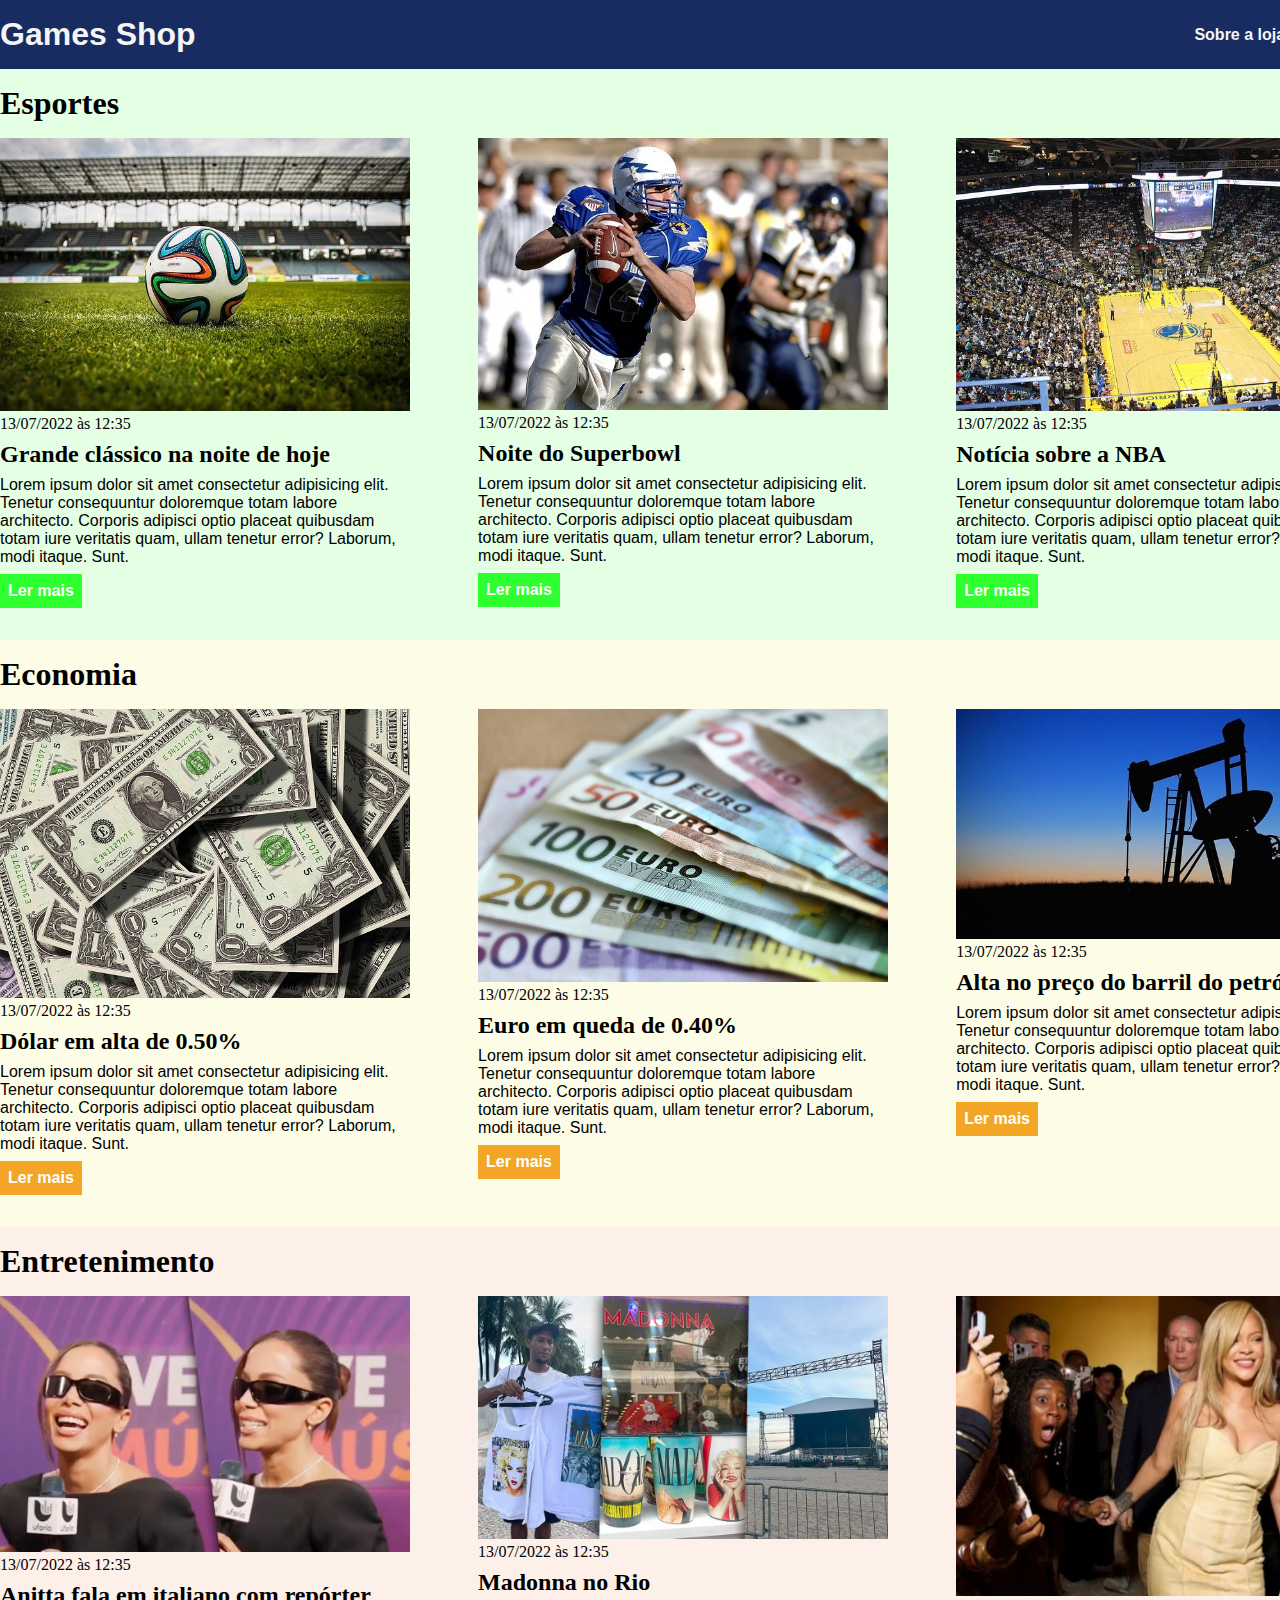
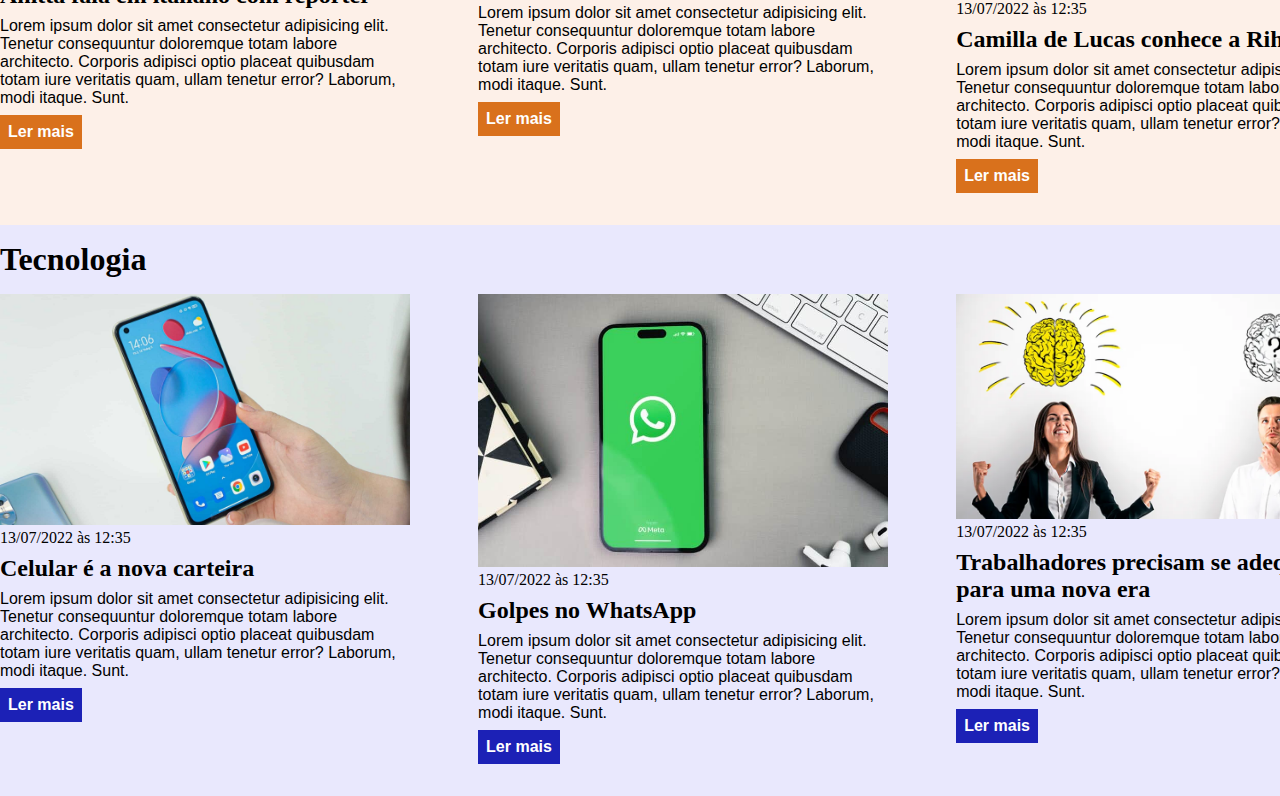
==== commit 01f8fdf4: "novo projeto" ====
--- a/css/index.html
+++ b/css/index.html
@@ -4,26 +4,20 @@
     <meta charset="UTF-8">
     <meta http-equiv="X-UA-Compatible" content="IE=edge">
     <meta name="viewport" content="width=device-width, initial-scale=1.0">
-    <title>Meu portal de notícias</title>
+    <title>Games shop - A sua loja de games</title>
     <link rel="stylesheet" href="./main.css" />
 </head>
 <body>
     <header>
         <div class="container">
-            <h1>Meu portal de notícias</h1>
+            <h1>Games Shop</h1>
             <nav>
                 <ul>
                     <li>
-                        <a href="#sports" title="Ir para a seção de esportes">Esportes</a>
+                        <a href="#about" title="Ir para a seção de loja">Sobre a loja</a>
                     </li>
                     <li>
-                        <a href="#economy" title="Ir para a seção de notícias">Economia</a>
-                    </li>
-                    <li>
-                        <a href="#entret" title="Ir para a seção de notícias">Entretenimento</a>
-                    </li>
-                    <li>
-                        <a href="#tec" title="Ir para a seção de notícias">Tecnologia</a>
+                        <a href="#contact" title="Ir para a seção de contato">Contato</a>
                     </li>
                 </ul>
             </nav>
--- a/css/main.css
+++ b/css/main.css
@@ -11,9 +11,10 @@
 }
 
 body > header{
-    background-color: rgb(155, 155, 155);
+    background-color: #182C61;
     padding: 16px 0;
     color: whitesmoke;
+    font-family: 'Roboto', sans-serif;
 }
 
 header li{
